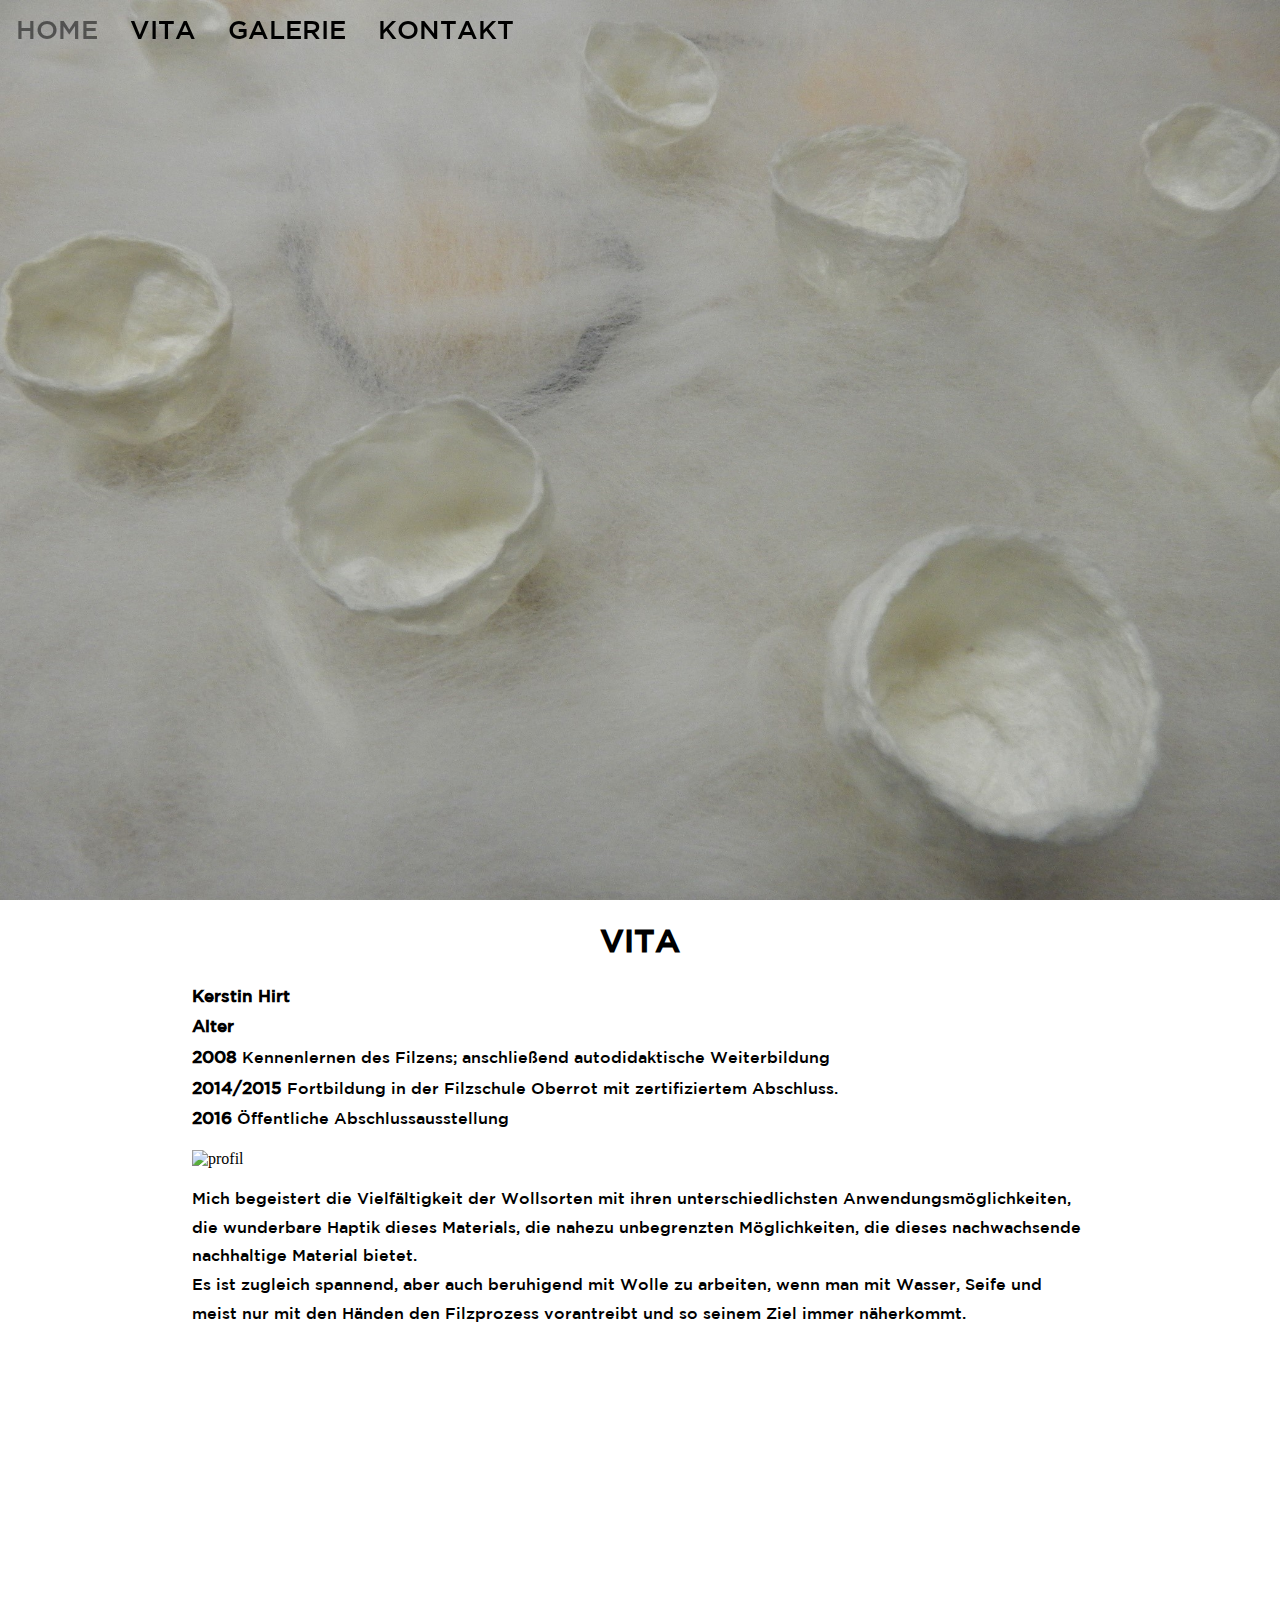
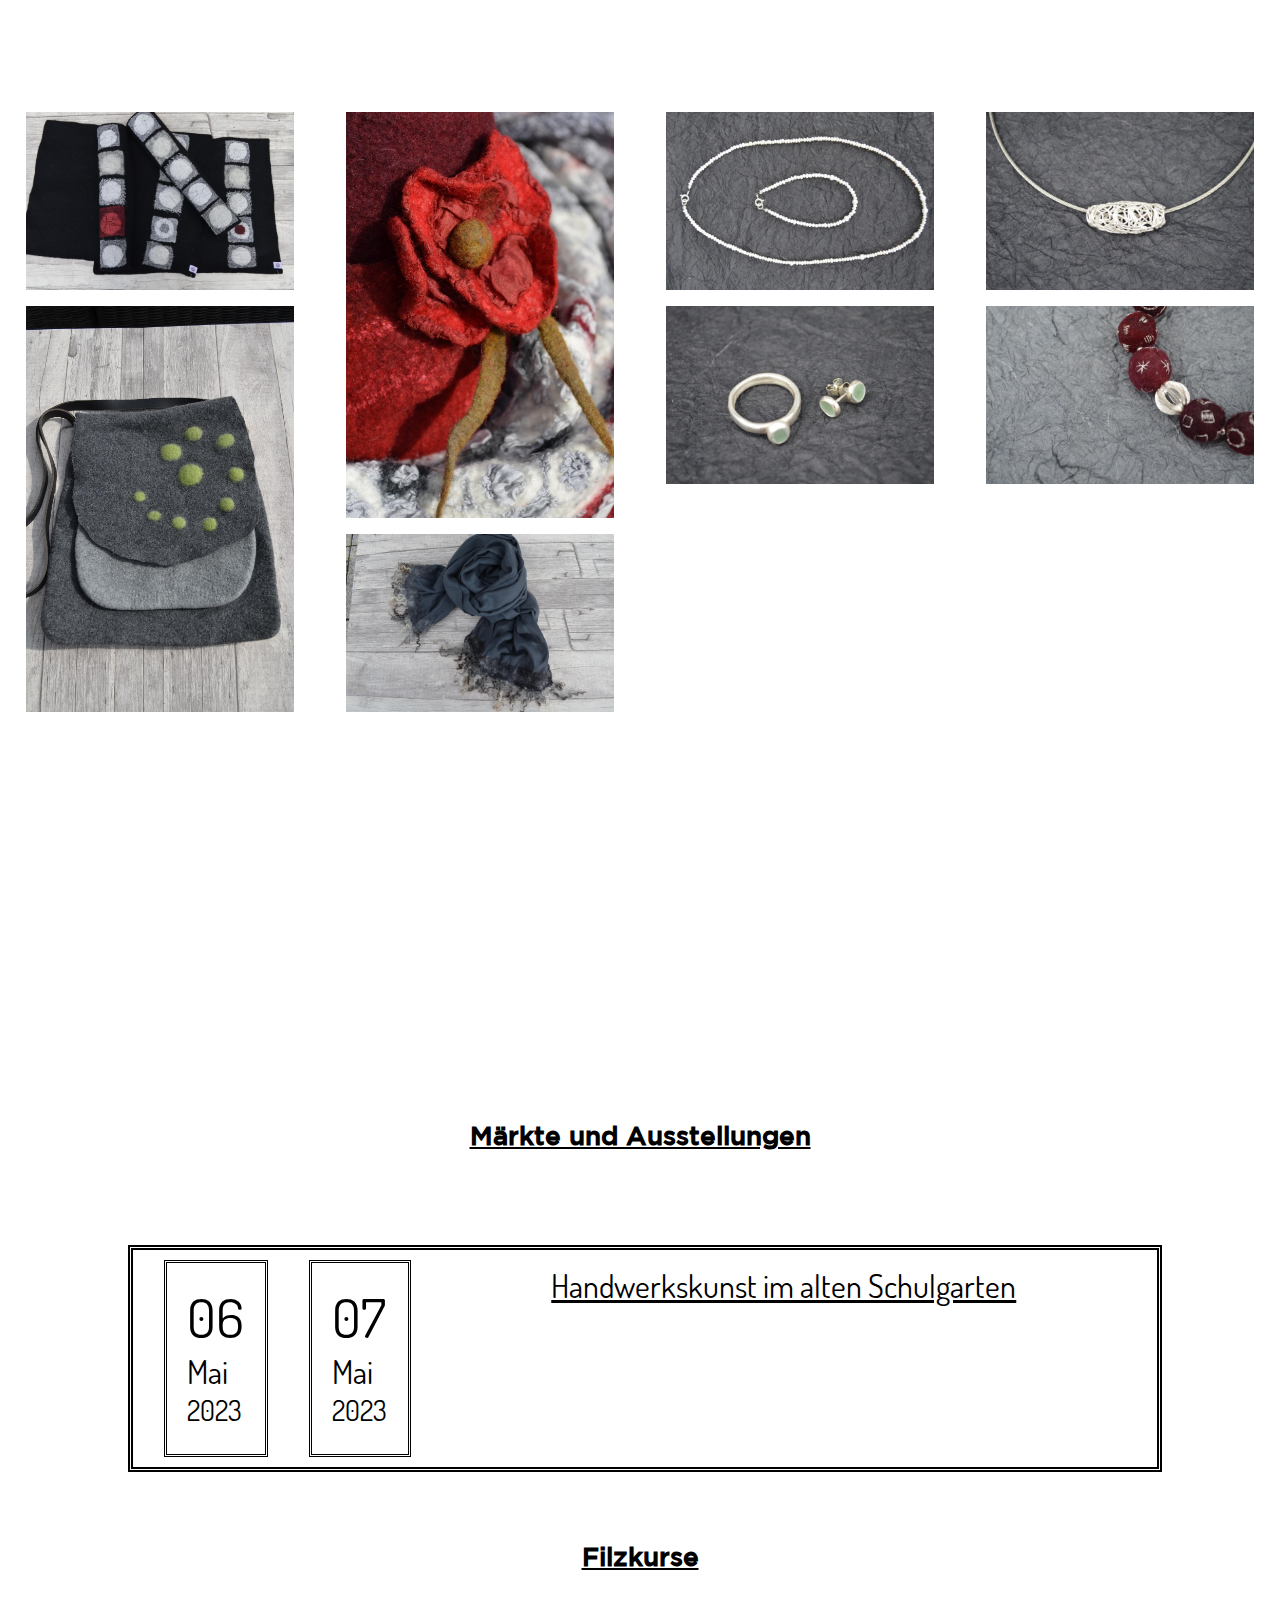
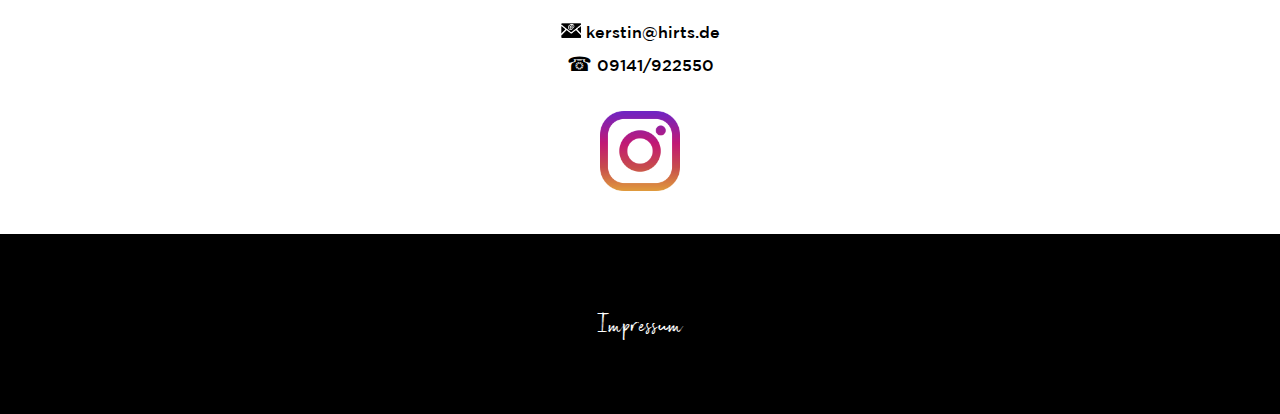
==== index.html @ f9c9df45 "Links open in new tab" ====
<!doctype html>
<html >

<head>

<title>Filz und Schmuck aus Ellingen, Weißenburg - Kerstin Hirt</title>
<meta charset="utf-8">
<meta name="description" content="Filz- und Schmuckunikate aus Ellingen, Weißenburg von Kerstin Hirt">
<meta name="keywords" content="Filz,Schmuck,Kerstin,Hirt,Unikate,Ellingen,Weißenburg">
<meta name="author" content="Kerstin Hirt">
<meta name="language" content="german">
<meta name="viewport" content="width=device-width, initial-scale=1">
<link rel="stylesheet" type="text/css" href="css/master_1.3.css">
<script src="js/master_1.3.js"></script>
<base target="_blank">
</head>

<body onscroll="navbar()" >


<div onclick="impr()" id="blur" class="blur"></div>
<div onclick="bigimg()" id="blur2" class="blur2">
<img class="bigimg" id="bigimg1" src="img/1x1.png" alt="big" >
</div>

<nav class="topnav" id="myTopnav">
    <a onclick="navb()"  href="#home">HOME</a>
    <a onclick="navb()"  href="#about">VITA</a>
    <a onclick="navb()"  href="#gallerie">GALERIE</a>
    <a onclick="navb()"  href="#contact">KONTAKT</a>
    <div id="navbut"  class="container" onclick="navsmall(this)">
        <div class="bar1"></div>
        <div class="bar2"></div>
        <div class="bar3"></div>
    </div>
</nav>


<div id="home" style="background-image: url('img/parallax1.jpg'); background-attachment: fixed; background-position: center;background-size: cover;  background-repeat: no-repeat; width: 100%; height: 100%;"></div>


<div id="about">
  <div class="container1">
    <h1>VITA</h1>
    <p><b>Kerstin Hirt</b><br />
    <b>Alter </b><span id="age"></span><br/>
    <b>2008</b> Kennenlernen des Filzens; anschließend autodidaktische Weiterbildung<br />
    <b>2014/2015</b> Fortbildung in der Filzschule Oberrot mit zertifiziertem Abschluss.<br />
    <b>2016</b> Öffentliche Abschlussausstellung</p>
  </div>


  <img class="center" src="img/profile.jpg" alt="profil" height="192" width="174"/>

  <div class="container1"><p>Mich begeistert die Vielfältigkeit der Wollsorten mit ihren unterschiedlichsten Anwendungsmöglichkeiten, die wunderbare Haptik dieses Materials, die nahezu unbegrenzten Möglichkeiten, die dieses nachwachsende nachhaltige Material bietet.<br />
    Es ist zugleich spannend, aber auch beruhigend mit Wolle zu arbeiten, wenn man mit Wasser, Seife und meist nur mit den Händen den Filzprozess vorantreibt und so seinem Ziel immer näherkommt.<br />
    </p>
  </div>

</div>

<div id="gallerie" style="background-image: url('img/parallax2.jpg'); opacity: 0.8; background-attachment: fixed; background-position: center;background-size: cover;  background-repeat: no-repeat; width: 100%; height: 40%;">
    <h2> GALERIE</h2>
</div>

<div class="galrow">
    <div class="galcolumn">
        <img id="img1" onclick="bigimg(this.id)" src="img/tischsetschwarzextrasmall.jpg" alt= "tischset" data-src="img/tischsetschwarzsmall.jpg">
        <img id="img2" onclick="bigimg(this.id)" src="img/tascheextrasmall.jpg" alt="tasche" data-src="img/taschesmall.jpg">
    </div>
    <div class="galcolumn">
        <img id="img3" onclick="bigimg(this.id)" src="img/hutextrasmall.jpg" alt="hut" data-src="img/hutsmall.jpg">
        <img id="img4" onclick="bigimg(this.id)" src="img/schalextrasmall.jpg" alt="schal" data-src="img/schalsmall.jpg">
    </div>
    <div class="galcolumn">
        <img id="img5" onclick="bigimg(this.id)" src="img/perlenketteextrasmall.jpg" alt="perlenkette" data-src="img/perlenkettesmall.jpg">
        <img id="img6" onclick="bigimg(this.id)" src="img/ringohrringextrasmall.jpg" alt="ringohrring" data-src="img/ringohrringsmall.jpg">
    </div>
    <div class="galcolumn">
        <img id="img7" onclick="bigimg(this.id)" src="img/ketteextrasmall.jpg" alt="kette" data-src="img/kettesmall.jpg"/>
        <img id="img8" onclick="bigimg(this.id)" src="img/rotesarmbandextrasmall.jpg" alt="rotearmband" data-src="img/rotesarmbandsmall.jpg">
        <!-- <img onclick="bigimg(this.id)" src="img/langeketteextrasmall.jpg" alt="langekette" data-src="img/langekettesmall.jpg"> -->
    </div>
</div>


<div id="contact" style="background-image: url('img/parallax3.jpg'); opacity: 0.8; background-attachment: fixed; background-position: center;background-size: cover;  background-repeat: no-repeat; width: 100%; height: 40%;">
    <h2> KONTAKT</h2>
</div>

<div class="container4">
    <h3>Märkte und Ausstellungen</h3>


<!-- example exhibition
    <div class="containerevents">
        <div class="containerevent">
            <div class="containerdate">
                <div class="dateday">29</div>
                <div class="datemonth">M&AumlRZ</div>
                <div class="dateyear">2020</div>
            </div>

            <div  class="containername">
              <div class="nameevent"><strike>Schranne<br>Wei&szligenburg</strike><br>(abgesagt)</div>
            </div>
        </div>
             
    </div>
-->

<!-- covid, no exhibitions
    <div class="containerevents">
        <div class="containerevent">
            <div  class="containername">
              <div class="nameevent">Sobald die aktuelle Lage Märkte erlaubt, werden Sie die Termine hier finden</div>
            </div>
        </div>
             
    </div>
-->

    <div class="containerevents">
        <div class="containerevent">
            <div class="containerdate">
                <div class="dateday">06</div>
                <div class="datemonth">Mai</div>
                <div class="dateyear">2023</div>
            </div>

            <div class="containerdate">
                <div class="dateday">07</div>
                <div class="datemonth">Mai</div>
                <div class="dateyear">2023</div>
            </div>

            <div  class="containername">
                <div class="nameevent"><a href="https://www.handwerkskunst-im-alten-schulgarten.de/galerie2ab24fcd">Handwerkskunst im alten Schulgarten</a></div>
            </div>
        </div>
             
    </div>

    <h3>Filzkurse</h3>

    <p style="text-align:center">
    <img style="width: 20px; height: auto" src="img/emailicon.png"> kerstin@hirts.de <br/>
    <p3>&#9742</p3> 09141/922550<br/>
    <br/>
    <a style="align: center" href="https://www.instagram.com/kerstin.hirt/"><img style="width: 80px; height: auto" src="img/insta_icon.png"></a>
    </p>
    <br/>

</div>

<footer>
    <a href="impressum.html" id="imp" class="imp" > Impressum</a>

</footer>


<script>

    window.onload = ini();

</script>



</body>
</html>
---- css/master_1.3.css ----
body{
    margin:0;
}
body,html{
    height:100%;
    max-width: 100%;
}
html{
    font-size: 1em;
} 
@font-face {
    font-family: gotham1;
    src: url('fonts/Gotham Medium Regular.ttf');
}
@font-face {
    font-family: dosis;
    src: url('fonts/Dosis-Regular.otf');
}
@font-face {
    font-family: matter1;
    src: url('fonts/Broadcast_Matter.ttf');
}
@keyframes fading {
    from {background-color: transparent;}
    to {background-color: white}

}
@keyframes fading2 {
    from {opacity: 0;}
    to {opacity: 1;}

}
@media screen and (min-width: 1300px){
    .galbox{
        display: flex;
    }
}


@media screen and (max-width: 600px) {
    .topnav a:not(:first-child) {
        display: none;

    }

    .container {
        display: inline-block;
        cursor: pointer;
        top: 0;
        right: 0;
        position: absolute;
        padding:9px 14px;

    }
    .container:hover{
        opacity: 0.8;
    }
    .bar1, .bar2, .bar3 {
        display: block;
        width: 35px;
        height: 5px;
        background-color: #333;
        margin: 6px 0;
        transition: 0.4s;
    }

    .topnav.responsive{
        position: fixed;
    }

    .topnav.responsive a {
        float: none;
        display: block;
        text-align: left;

    }


}


.change .bar1 {
    -webkit-transform: rotate(-45deg) translate(-9px, 6px) ;
    transform: rotate(-45deg) translate(-9px, 6px) ;
}
.change .bar2 {
    opacity: 0;
}
.change .bar3 {
    -webkit-transform: rotate(45deg) translate(-8px, -8px) ;
    transform: rotate(45deg) translate(-8px, -8px) ;
}
.impex .bar1{
    -webkit-transform: rotate(-45deg) translate(-9px, 6px) ;
    transform: rotate(-45deg) translate(-9px, 6px) ;
}
.impex .bar2{
    opacity: 0;
}
.impex .bar3 {
    -webkit-transform: rotate(45deg) translate(-8px, -8px) ;
    transform: rotate(45deg) translate(-8px, -8px) ;
}
.impex .bar1,.impex .bar2,.impex .bar3 {
    display: block;
    width: 35px;
    height: 5px;
    background-color: #333;
    margin: 6px 0;
    transition: 0.4s;
}


nav{

    overflow: hidden;
    position: fixed;
    z-index: 50;
    width:100%;
    background-color: transparent;
    animation-name: fading;
    animation-duration: 1s;
    animation-fill-mode: forwards;
    animation-play-state: paused;
}


nav a {
    float: left;

    display: block;
    color: black;
    text-align: center;
    padding: 14px 16px;
    text-decoration: none;
    font-size: 26px;
    font-family: gotham1;
}

nav a:hover {

    color: black;
    opacity: 0.5;
}

nav .sscreen{
    float: right;
    font-size: 21px;

    display: none;
}
nav .sscreen:hover{
    cursor: pointer;
}


h1{
    text-align: center;
    color: black;
    font-family: gotham1;


}

h2{
    text-align: center;
    color: white;
    font-size: 32px;
    position: relative;
    margin: 0;
    top:50%;
    font-family: gotham1;

}
h3 {
    text-align: center;
    color: black;
    font-size: 26px;
    margin: 10px;
    padding: 30px;
    font-family: gotham1;
    text-decoration: underline;
    display: block;
}

b{
    font-size: 17px;
}

p{
    text-align: left;
    color: black;
    font-family: gotham1;
    line-height: 1.8;
}

p3{
    text-align: center;
    color: black;
    font-size: 20px;
}


img.center {
    align: left;
    margin-left: 15%;
}


.container1{
    position: relative;
    width: 70%;
    left: 15%;
    right: 15%;
}
.container4{
    height:auto;
    position: relative;
    width: 100%;
    max-width: 100%;
}
.containerevents{
    height: auto;
    position: relative;
    width: 100%;
    max-width: 100%;

}
.containerevent{
    margin:5% 10% 3% 10%;
    overflow: auto;
    position: relative;
    width: 80%;
    max-width: 100%;
    border:3px double;
    border-width: thick;
}
.containerdate{

    margin:1%;
    margin-left: 3%;
    padding: 2%;
    height: 150px;
    position: relative;
    width: auto;
    max-width: 100%;
    float: left;
    border: 3px;
    border-style: double;
}
.containername{
    text-align: center;
    margin:1%;
    margin-top: 15px;
    height: 80%;
    position: relative;
    width: auto;
    max-width: 100%;
}
.dateday{
    font-size: 54px;

    font-family: dosis;

}
.datemonth{
    font-size: 32px;

    font-family: dosis;

}
.dateyear{
    font-size: 28px;

    font-family: dosis;
}
.nameevent{
    font-size: 32px;
    font-family: dosis;
}
.nameevent a:link{
    color: black;
}
.galimg{
    position: absolute;
    width: 40%;
    height: auto;
    cursor: pointer;
}
.galimg90{
    position: absolute;
    width: 40%;
    height: auto;
    cursor: pointer;
}

.galrow{
    display: flex;
    flex-wrap: wrap;
}

.galcolumn{
    flex: 21%;
    max-width: 21%;
    padding: 0 2%;
}

.galcolumn img{
    margin-top: 8px;
    margin-bottom: 8px;
    vertical-align: middle;
    width: 100%;
    cursor: pointer;
}

footer{
    text-align: center;
    height: 20%;
    width:100%;
    background-color: black;
}
.imp{
    font-size: 30px;
    font-family: matter1;
    top:40%;
    color: white;
    position: relative;
    text-decoration: none;
    text-align: center;

}
.imp:hover{
    opacity: 0.8;
    cursor: pointer;
}

.blur{
    width:100%;
    height:100%;
    position: fixed;
    background-color: black;
    z-index: 100;
    display: none;
    opacity: 0.9;
}
.blur2{
    width:100%;
    height:100%;
    position: fixed;
    background-color: rgba(0, 0, 0,0.9);
    z-index: 100;
    display: none;

}

.bigimg{
    position: relative;
    left: 50%;
    top:50%;
    transform: translate(-50%,-50%);
    animation-name: fading2;
    animation-duration: 2s;
}
.space{
    display:inline-block;
    width: 70px;
}
.impex{
    top: 0%;
    right:0%;
    position: absolute;

}

tr{
    text-align: left;

}
th{

}

@media screen and (max-width: 600px) {

    .containerevent {
        height: auto;
        text-align: center;
        width: 70%;
        margin: 0 auto;
    }

    .containername {
        width:40%;
        height: auto;
        display: inline;
    }
    .containerdate{
        float: none;
        display: inline-block;
    }
    .galcolumn{
        flex: 100%;
        max-width: 100%;
    }
}
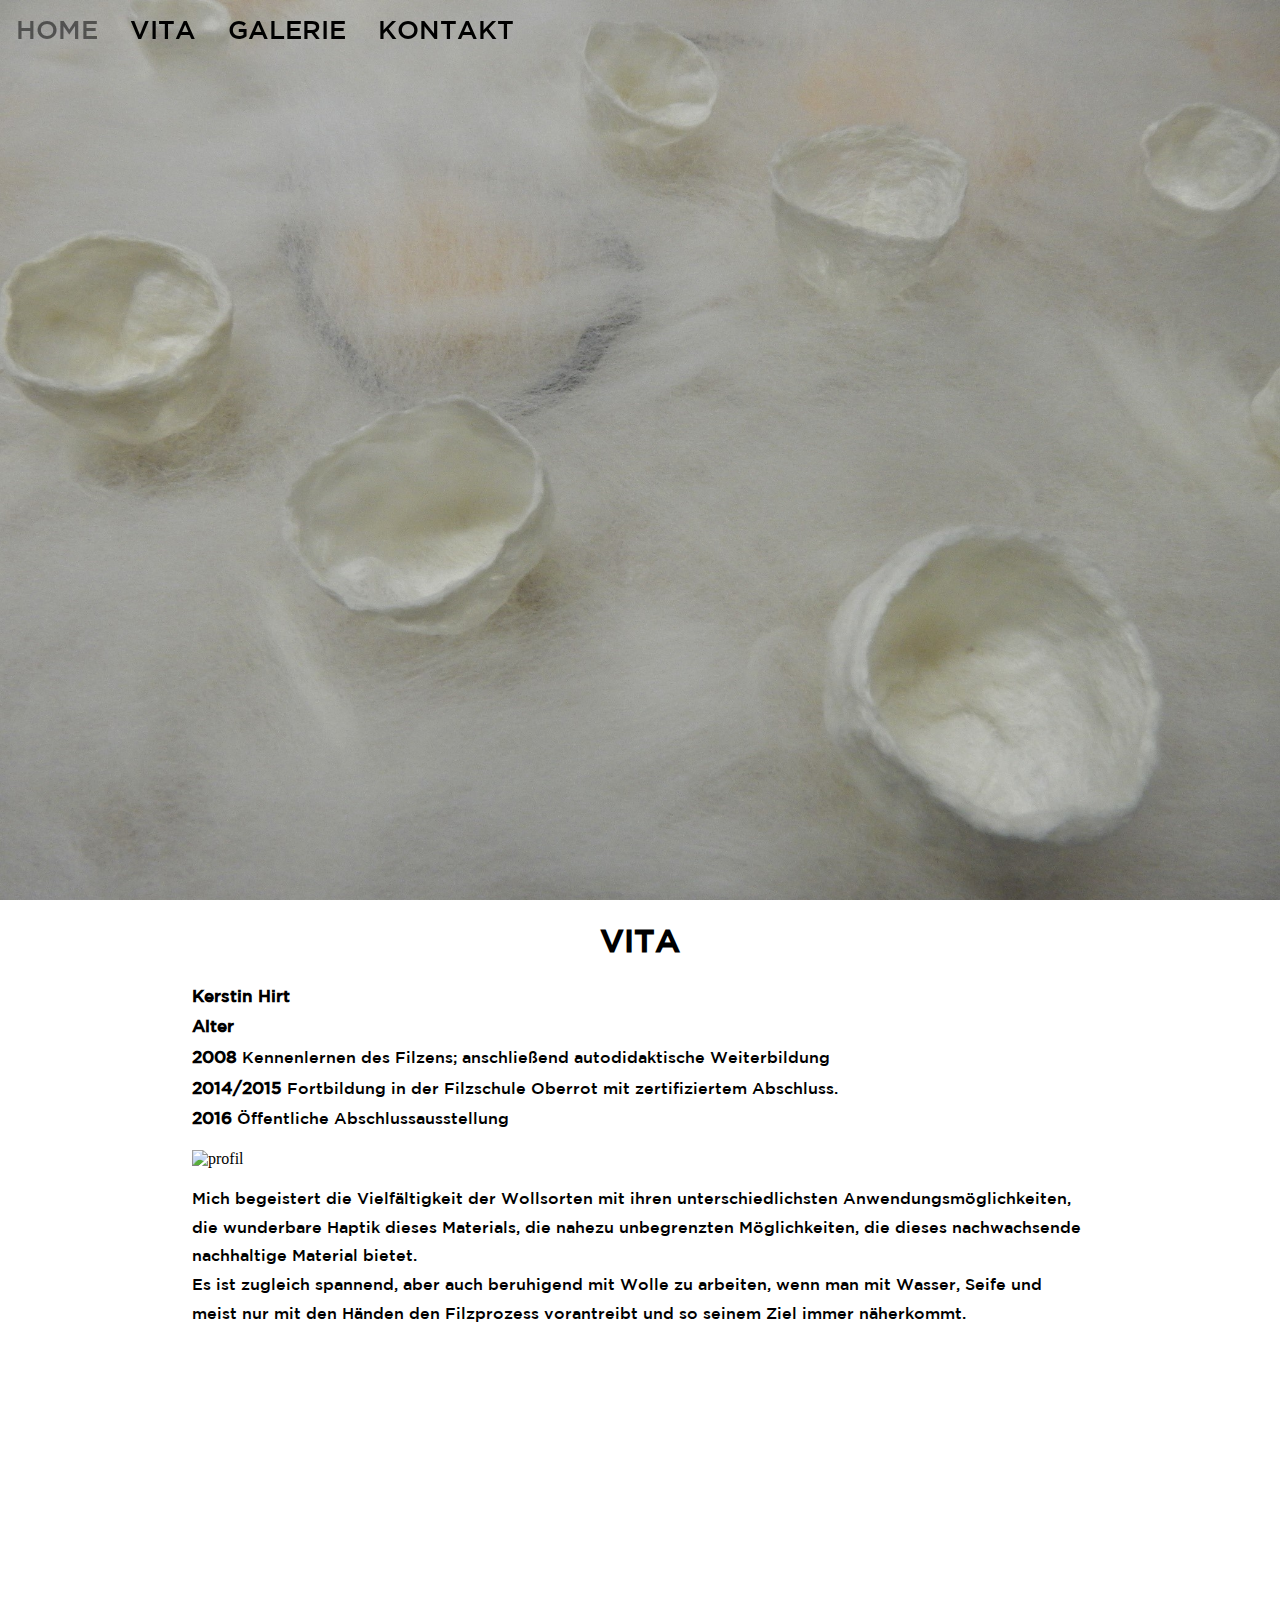
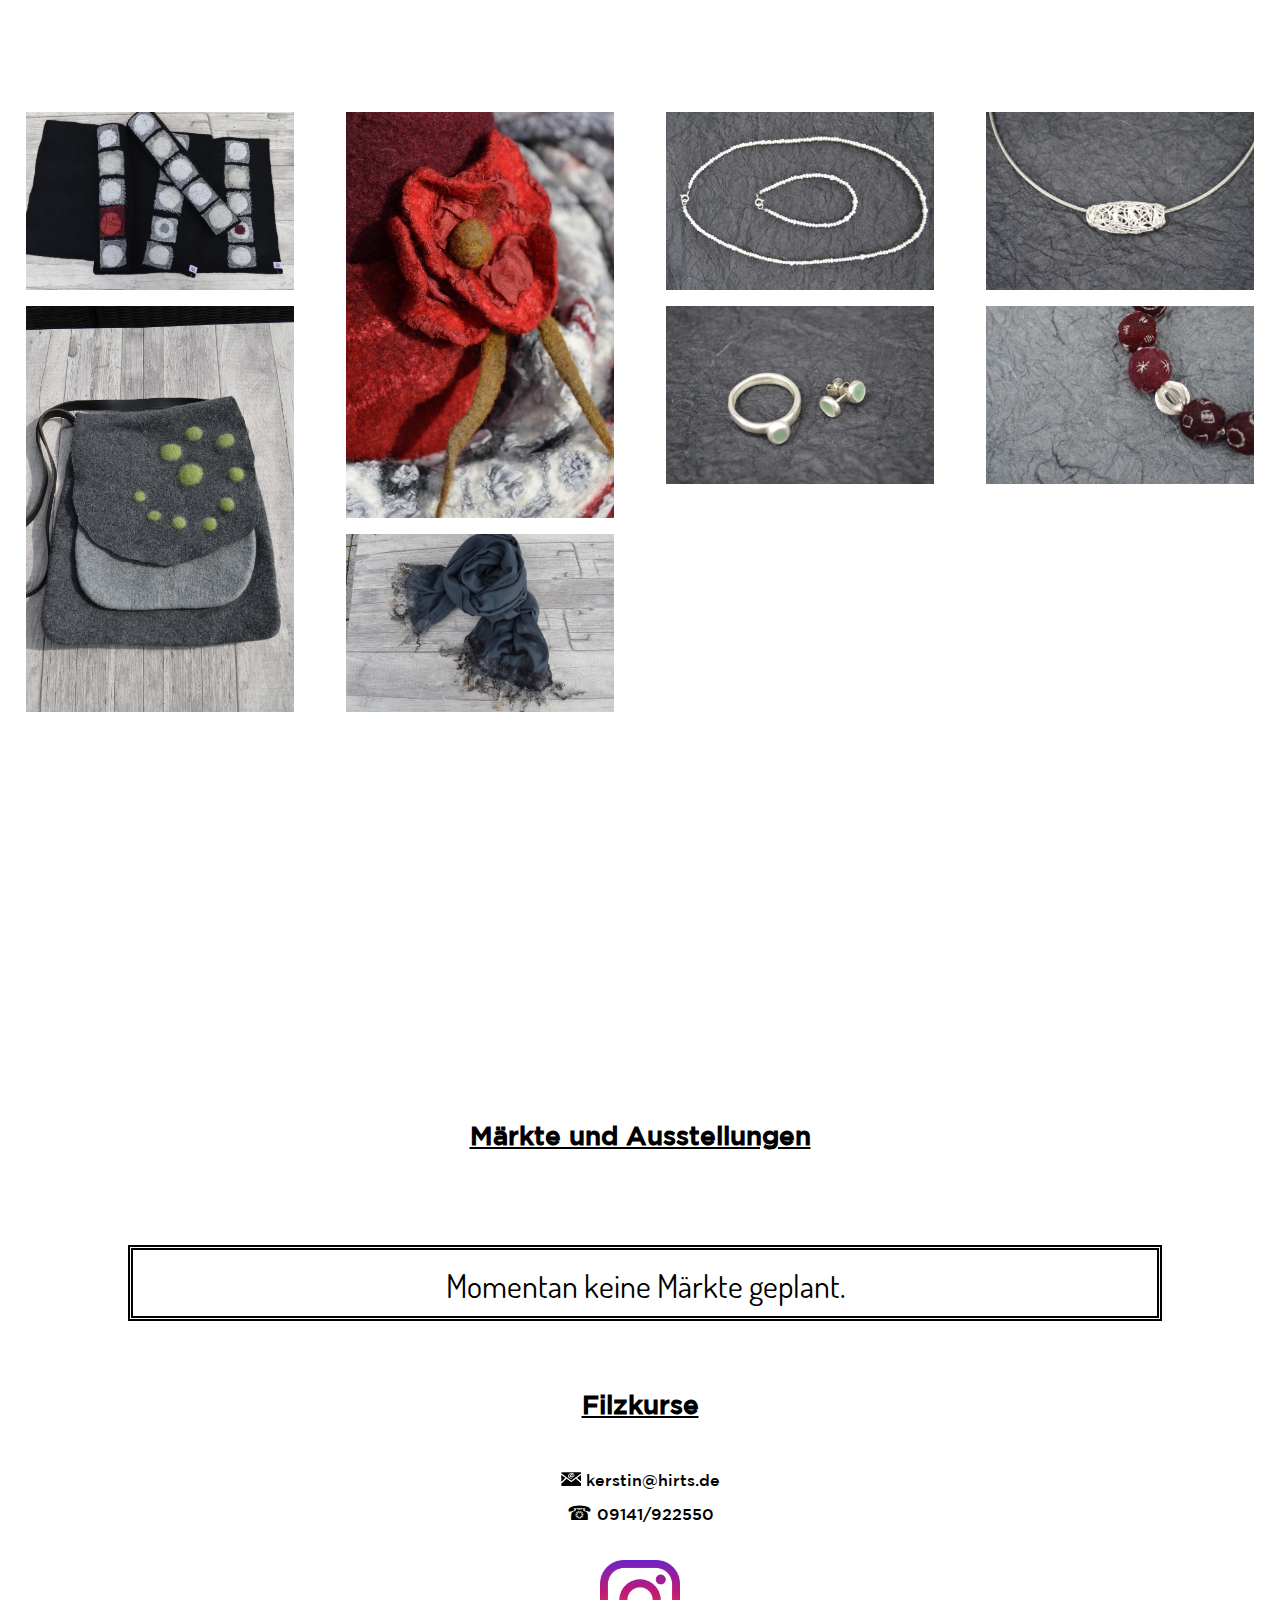
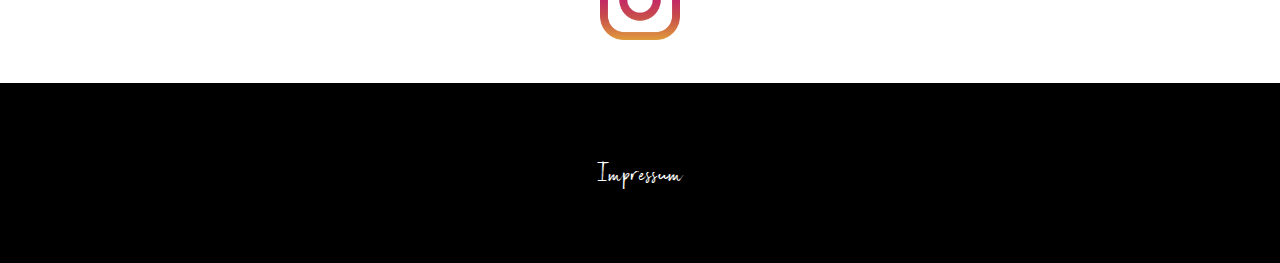
==== commit 39d30670: "Change exhibition status" ====
--- a/index.html
+++ b/index.html
@@ -12,7 +12,6 @@
 <meta name="viewport" content="width=device-width, initial-scale=1">
 <link rel="stylesheet" type="text/css" href="css/master_1.3.css">
 <script src="js/master_1.3.js"></script>
-<base target="_blank">
 </head>
 
 <body onscroll="navbar()" >
@@ -120,26 +119,36 @@
     </div>
 -->
 
+<!-- no exhibitions planned -->
     <div class="containerevents">
         <div class="containerevent">
-            <div class="containerdate">
-                <div class="dateday">06</div>
-                <div class="datemonth">Mai</div>
-                <div class="dateyear">2023</div>
-            </div>
-
-            <div class="containerdate">
-                <div class="dateday">07</div>
-                <div class="datemonth">Mai</div>
-                <div class="dateyear">2023</div>
-            </div>
-
             <div  class="containername">
-                <div class="nameevent"><a href="https://www.handwerkskunst-im-alten-schulgarten.de/galerie2ab24fcd">Handwerkskunst im alten Schulgarten</a></div>
+              <div class="nameevent">Momentan keine Märkte geplant.</div>
             </div>
         </div>
              
     </div>
+
+    <!-- <div class="containerevents"> -->
+    <!--     <div class="containerevent"> -->
+    <!--         <div class="containerdate"> -->
+    <!--             <div class="dateday">06</div> -->
+    <!--             <div class="datemonth">Mai</div> -->
+    <!--             <div class="dateyear">2023</div> -->
+    <!--         </div> -->
+
+    <!--         <div class="containerdate"> -->
+    <!--             <div class="dateday">07</div> -->
+    <!--             <div class="datemonth">Mai</div> -->
+    <!--             <div class="dateyear">2023</div> -->
+    <!--         </div> -->
+
+    <!--         <div  class="containername"> -->
+    <!--             <div class="nameevent"><a target="_blank" href="https://www.handwerkskunst-im-alten-schulgarten.de/galerie2ab24fcd">Handwerkskunst im alten Schulgarten</a></div> -->
+    <!--         </div> -->
+    <!--     </div> -->
+             
+    <!-- </div> -->
 
     <h3>Filzkurse</h3>
 
@@ -147,14 +156,14 @@
     <img style="width: 20px; height: auto" src="img/emailicon.png"> kerstin@hirts.de <br/>
     <p3>&#9742</p3> 09141/922550<br/>
     <br/>
-    <a style="align: center" href="https://www.instagram.com/kerstin.hirt/"><img style="width: 80px; height: auto" src="img/insta_icon.png"></a>
+    <a style="align: center" target="_blank" href="https://www.instagram.com/kerstin.hirt/"><img style="width: 80px; height: auto" src="img/insta_icon.png"></a>
     </p>
     <br/>
 
 </div>
 
 <footer>
-    <a href="impressum.html" id="imp" class="imp" > Impressum</a>
+    <a target="_blank" href="impressum.html" id="imp" class="imp" > Impressum</a>
 
 </footer>
 
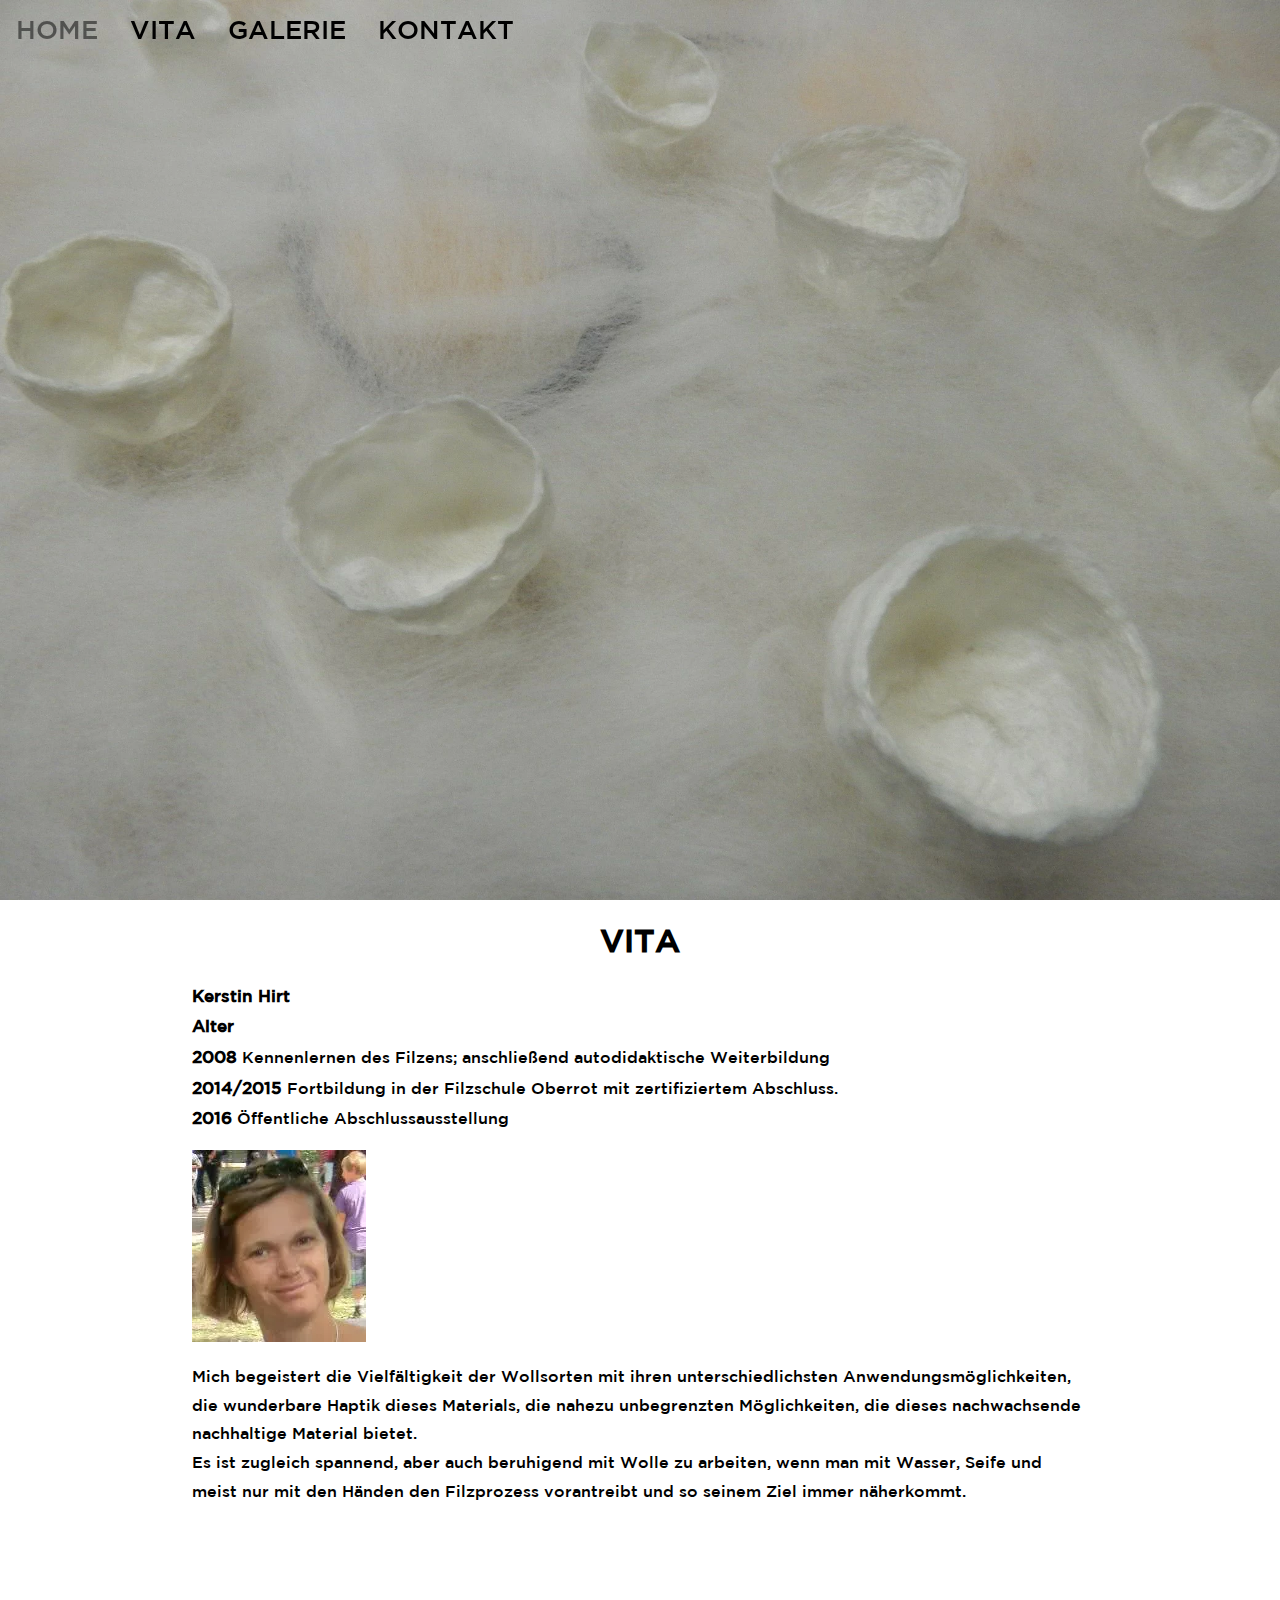
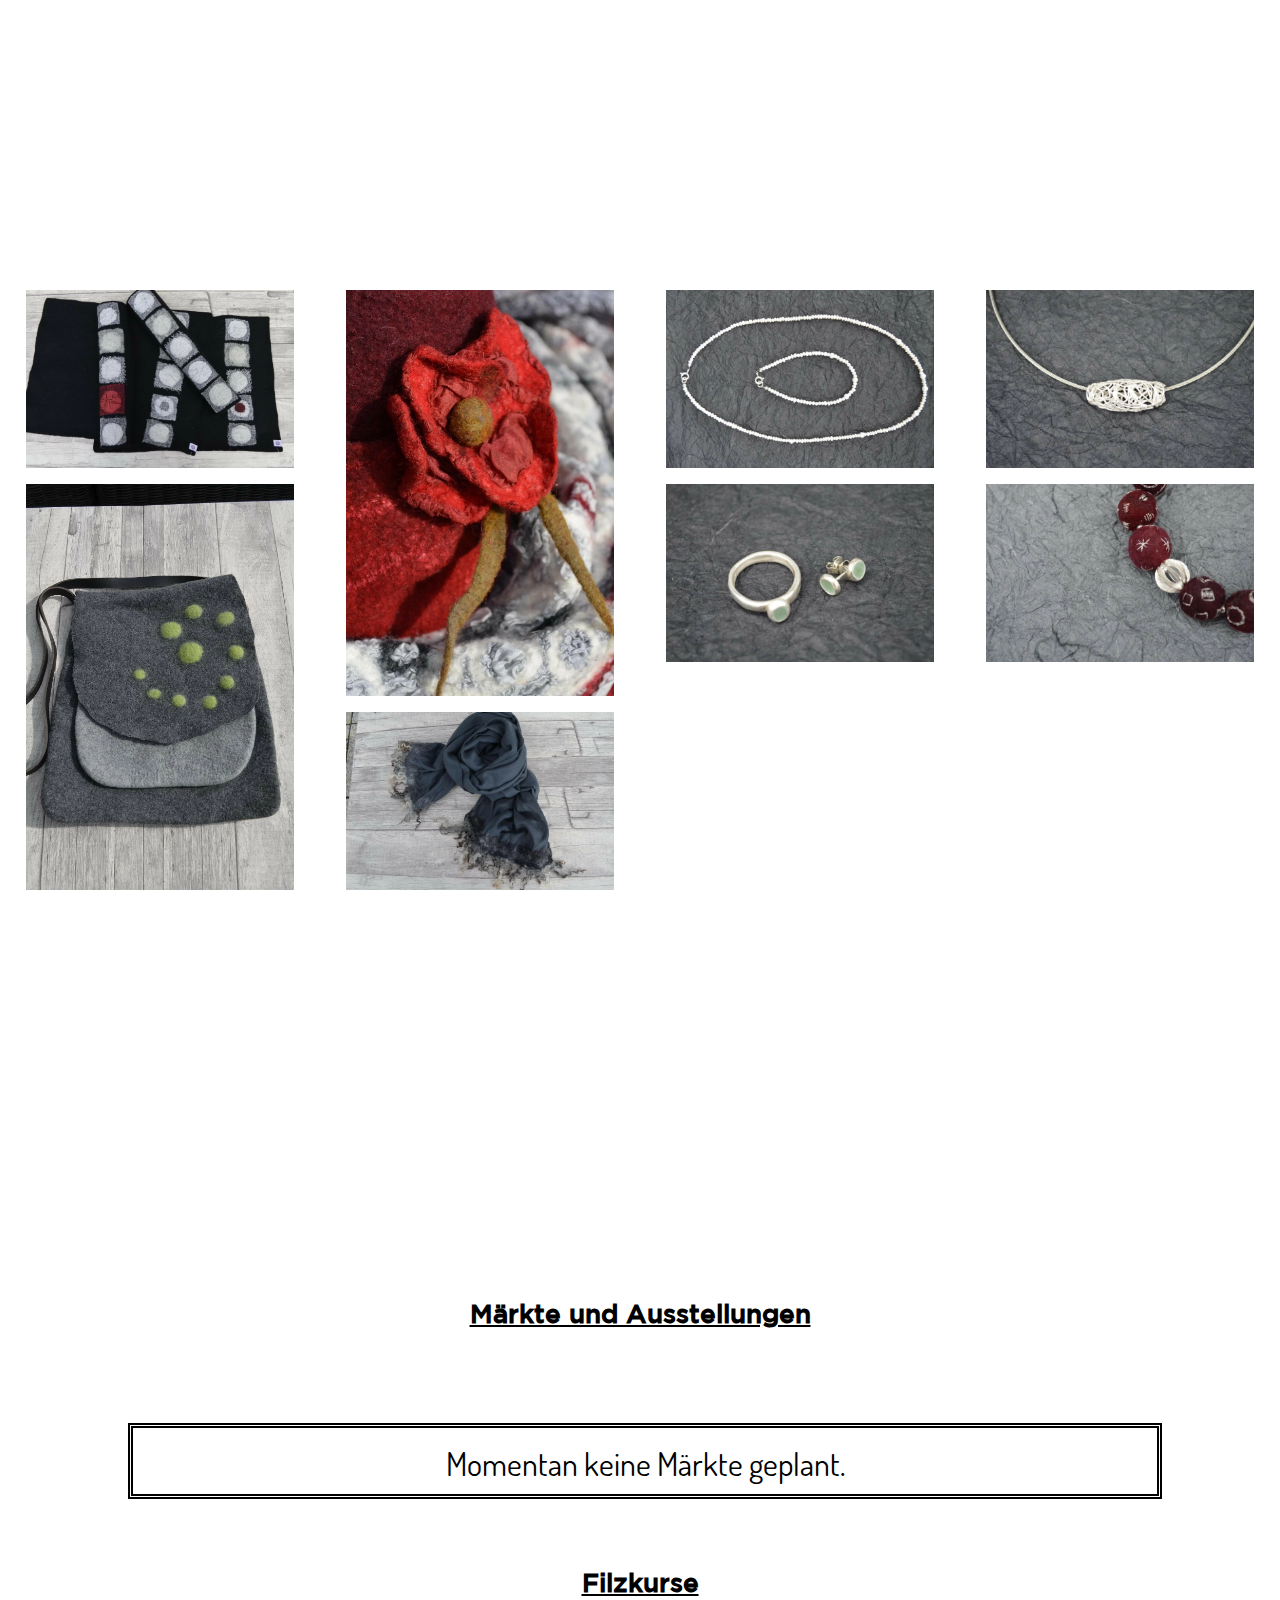
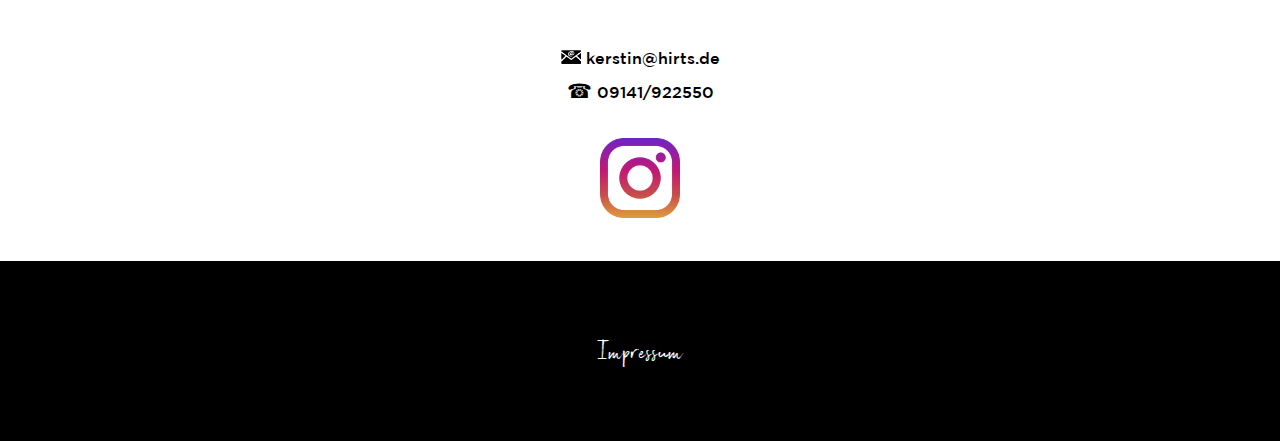
==== commit 60cf8fa6: "convert images to webp, add icons" ====
--- a/index.html
+++ b/index.html
@@ -11,6 +11,10 @@
 <meta name="language" content="german">
 <meta name="viewport" content="width=device-width, initial-scale=1">
 <link rel="stylesheet" type="text/css" href="css/master_1.3.css">
+<link rel="apple-touch-icon" sizes="180x180" href="icon/apple-touch-icon.png">
+<link rel="icon" type="image/png" sizes="32x32" href="icon/favicon-32x32.png">
+<link rel="icon" type="image/png" sizes="16x16" href="icon/favicon-16x16.png">
+<link rel="manifest" href="icon/site.webmanifest">
 <script src="js/master_1.3.js"></script>
 </head>
 
@@ -19,7 +23,7 @@
 
 <div onclick="impr()" id="blur" class="blur"></div>
 <div onclick="bigimg()" id="blur2" class="blur2">
-<img class="bigimg" id="bigimg1" src="img/1x1.png" alt="big" >
+<img class="bigimg" id="bigimg1" src="img/1x1.webp" alt="big" >
 </div>
 
 <nav class="topnav" id="myTopnav">
@@ -35,7 +39,7 @@
 </nav>
 
 
-<div id="home" style="background-image: url('img/parallax1.jpg'); background-attachment: fixed; background-position: center;background-size: cover;  background-repeat: no-repeat; width: 100%; height: 100%;"></div>
+<div id="home" style="background-image: url('img/parallax1.webp'); background-attachment: fixed; background-position: center;background-size: cover;  background-repeat: no-repeat; width: 100%; height: 100%;"></div>
 
 
 <div id="about">
@@ -49,7 +53,7 @@
   </div>
 
 
-  <img class="center" src="img/profile.jpg" alt="profil" height="192" width="174"/>
+  <img class="center" src="img/profile.webp" alt="profil" height="192" width="174"/>
 
   <div class="container1"><p>Mich begeistert die Vielfältigkeit der Wollsorten mit ihren unterschiedlichsten Anwendungsmöglichkeiten, die wunderbare Haptik dieses Materials, die nahezu unbegrenzten Möglichkeiten, die dieses nachwachsende nachhaltige Material bietet.<br />
     Es ist zugleich spannend, aber auch beruhigend mit Wolle zu arbeiten, wenn man mit Wasser, Seife und meist nur mit den Händen den Filzprozess vorantreibt und so seinem Ziel immer näherkommt.<br />
@@ -58,32 +62,32 @@
 
 </div>
 
-<div id="gallerie" style="background-image: url('img/parallax2.jpg'); opacity: 0.8; background-attachment: fixed; background-position: center;background-size: cover;  background-repeat: no-repeat; width: 100%; height: 40%;">
+<div id="gallerie" style="background-image: url('img/parallax2.webp'); opacity: 0.8; background-attachment: fixed; background-position: center;background-size: cover;  background-repeat: no-repeat; width: 100%; height: 40%;">
     <h2> GALERIE</h2>
 </div>
 
 <div class="galrow">
     <div class="galcolumn">
-        <img id="img1" onclick="bigimg(this.id)" src="img/tischsetschwarzextrasmall.jpg" alt= "tischset" data-src="img/tischsetschwarzsmall.jpg">
-        <img id="img2" onclick="bigimg(this.id)" src="img/tascheextrasmall.jpg" alt="tasche" data-src="img/taschesmall.jpg">
+        <img id="img1" onclick="bigimg(this.id)" src="img/tischsetschwarzextrasmall.webp" alt= "tischset" data-src="img/tischsetschwarzsmall.webp">
+        <img id="img2" onclick="bigimg(this.id)" src="img/tascheextrasmall.webp" alt="tasche" data-src="img/taschesmall.webp">
     </div>
     <div class="galcolumn">
-        <img id="img3" onclick="bigimg(this.id)" src="img/hutextrasmall.jpg" alt="hut" data-src="img/hutsmall.jpg">
-        <img id="img4" onclick="bigimg(this.id)" src="img/schalextrasmall.jpg" alt="schal" data-src="img/schalsmall.jpg">
+        <img id="img3" onclick="bigimg(this.id)" src="img/hutextrasmall.webp" alt="hut" data-src="img/hutsmall.webp">
+        <img id="img4" onclick="bigimg(this.id)" src="img/schalextrasmall.webp" alt="schal" data-src="img/schalsmall.webp">
     </div>
     <div class="galcolumn">
-        <img id="img5" onclick="bigimg(this.id)" src="img/perlenketteextrasmall.jpg" alt="perlenkette" data-src="img/perlenkettesmall.jpg">
-        <img id="img6" onclick="bigimg(this.id)" src="img/ringohrringextrasmall.jpg" alt="ringohrring" data-src="img/ringohrringsmall.jpg">
+        <img id="img5" onclick="bigimg(this.id)" src="img/perlenketteextrasmall.webp" alt="perlenkette" data-src="img/perlenkettesmall.webp">
+        <img id="img6" onclick="bigimg(this.id)" src="img/ringohrringextrasmall.webp" alt="ringohrring" data-src="img/ringohrringsmall.webp">
     </div>
     <div class="galcolumn">
-        <img id="img7" onclick="bigimg(this.id)" src="img/ketteextrasmall.jpg" alt="kette" data-src="img/kettesmall.jpg"/>
-        <img id="img8" onclick="bigimg(this.id)" src="img/rotesarmbandextrasmall.jpg" alt="rotearmband" data-src="img/rotesarmbandsmall.jpg">
-        <!-- <img onclick="bigimg(this.id)" src="img/langeketteextrasmall.jpg" alt="langekette" data-src="img/langekettesmall.jpg"> -->
+        <img id="img7" onclick="bigimg(this.id)" src="img/ketteextrasmall.webp" alt="kette" data-src="img/kettesmall.webp"/>
+        <img id="img8" onclick="bigimg(this.id)" src="img/rotesarmbandextrasmall.webp" alt="rotearmband" data-src="img/rotesarmbandsmall.webp">
+        <!-- <img onclick="bigimg(this.id)" src="img/langeketteextrasmall.webp" alt="langekette" data-src="img/langekettesmall.webp"> -->
     </div>
 </div>
 
 
-<div id="contact" style="background-image: url('img/parallax3.jpg'); opacity: 0.8; background-attachment: fixed; background-position: center;background-size: cover;  background-repeat: no-repeat; width: 100%; height: 40%;">
+<div id="contact" style="background-image: url('img/parallax3.webp'); opacity: 0.8; background-attachment: fixed; background-position: center;background-size: cover;  background-repeat: no-repeat; width: 100%; height: 40%;">
     <h2> KONTAKT</h2>
 </div>
 
@@ -153,10 +157,10 @@
     <h3>Filzkurse</h3>
 
     <p style="text-align:center">
-    <img style="width: 20px; height: auto" src="img/emailicon.png"> kerstin@hirts.de <br/>
+    <img style="width: 20px; height: auto" src="img/emailicon.webp"> kerstin@hirts.de <br/>
     <p3>&#9742</p3> 09141/922550<br/>
     <br/>
-    <a style="align: center" target="_blank" href="https://www.instagram.com/kerstin.hirt/"><img style="width: 80px; height: auto" src="img/insta_icon.png"></a>
+    <a style="align: center" target="_blank" href="https://www.instagram.com/kerstin.hirt/"><img style="width: 80px; height: auto" src="img/insta_icon.webp"></a>
     </p>
     <br/>
 
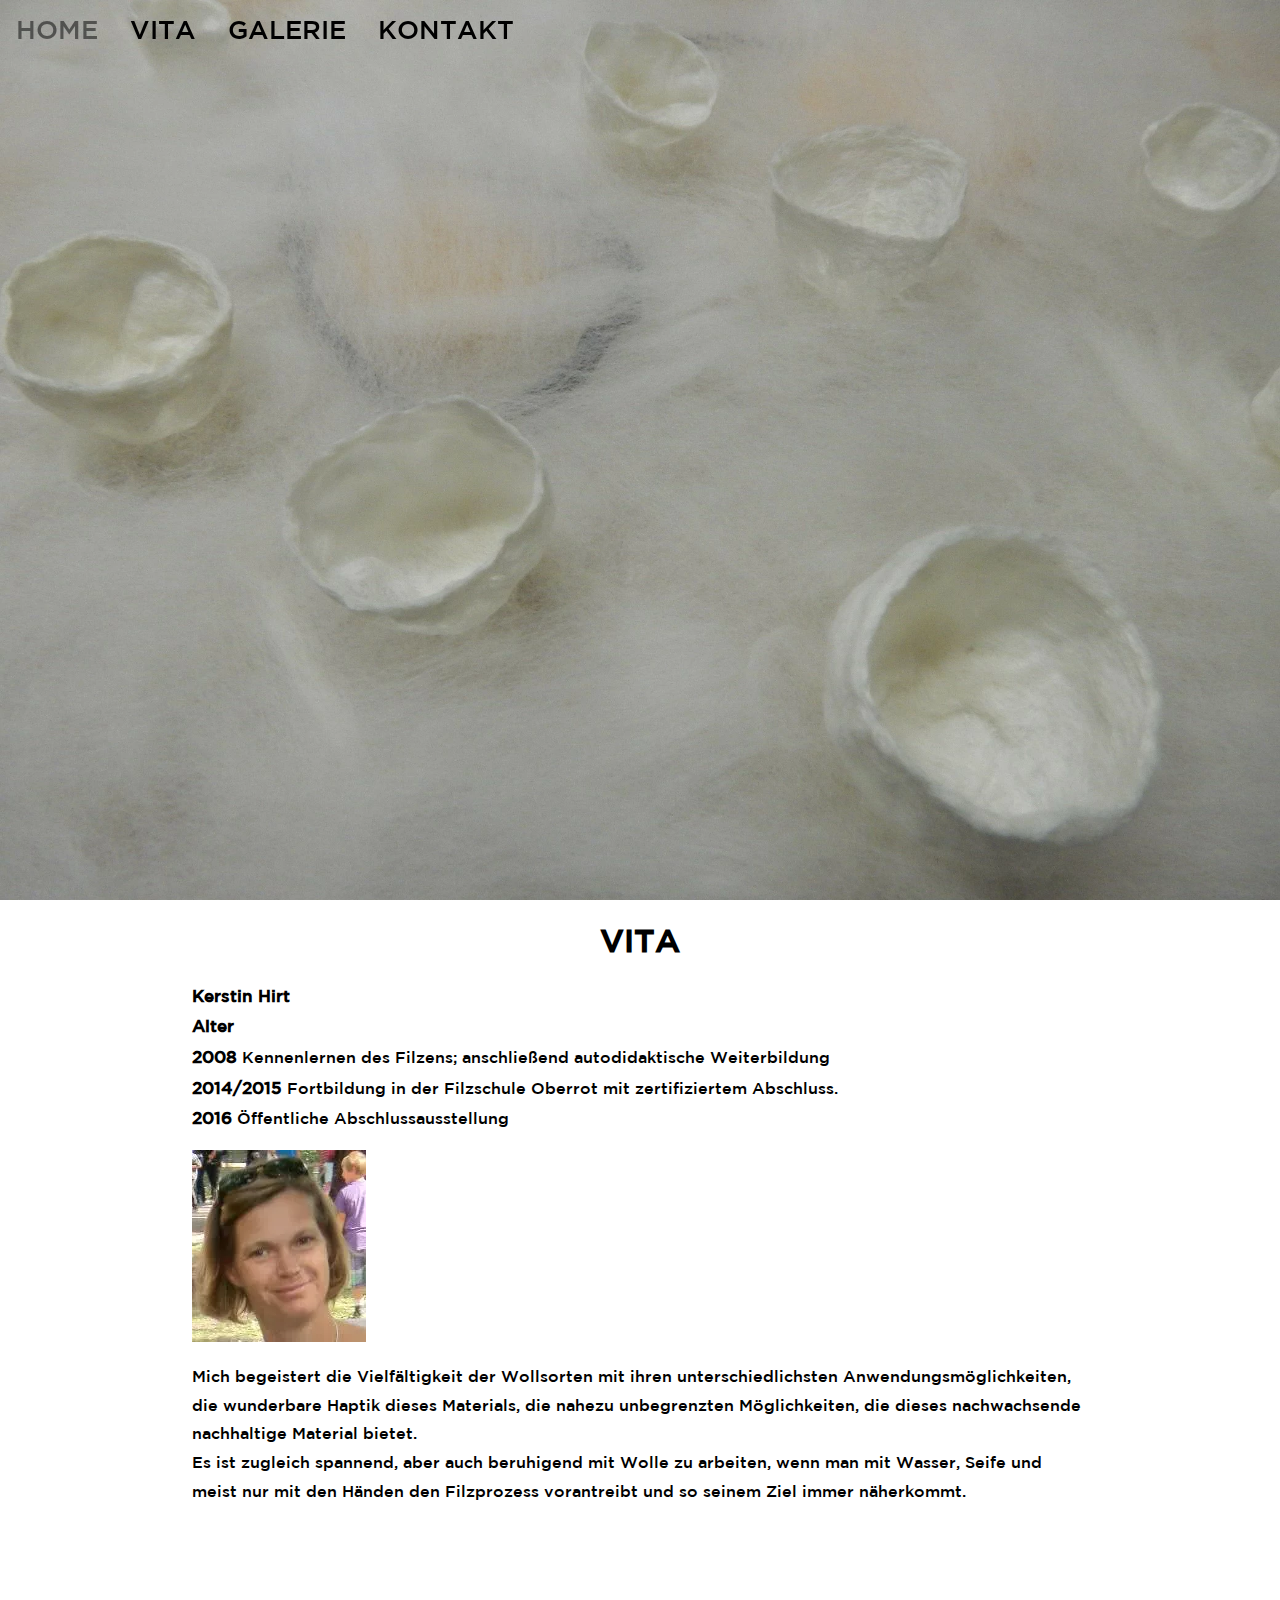
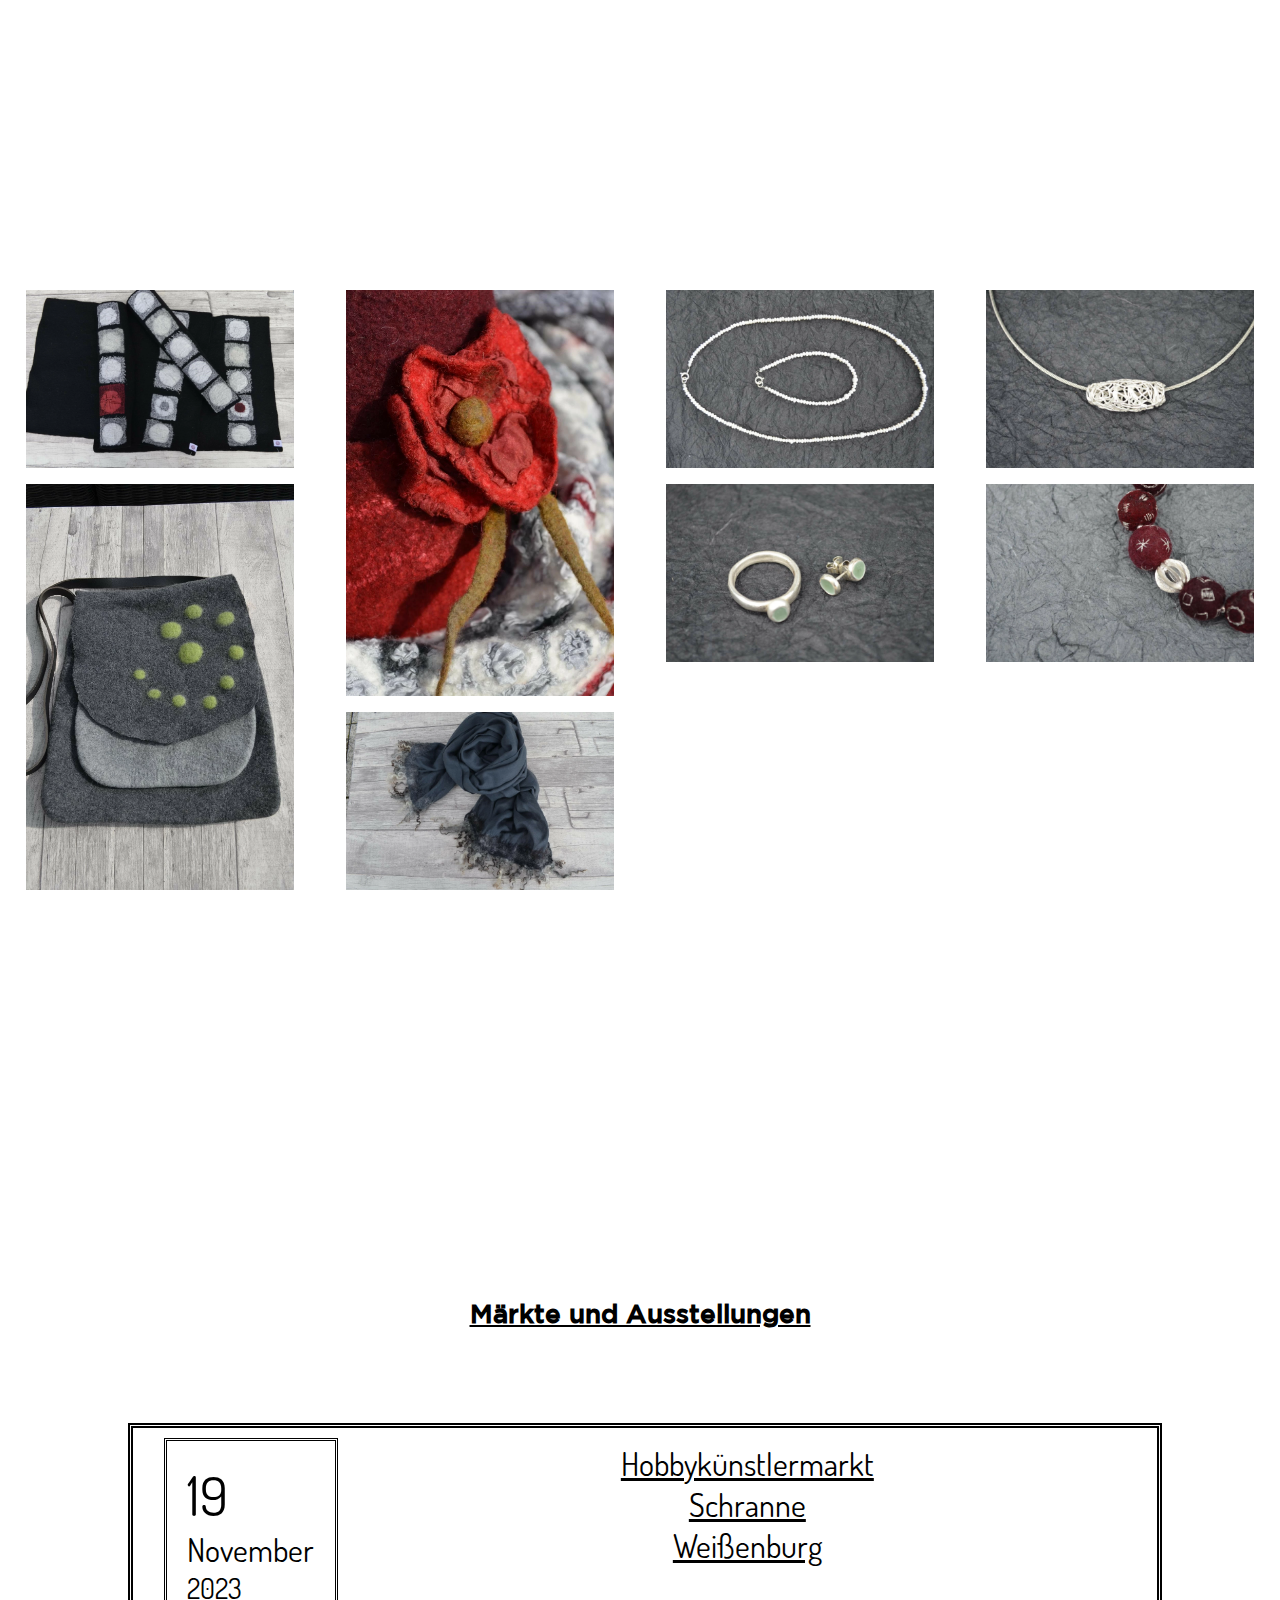
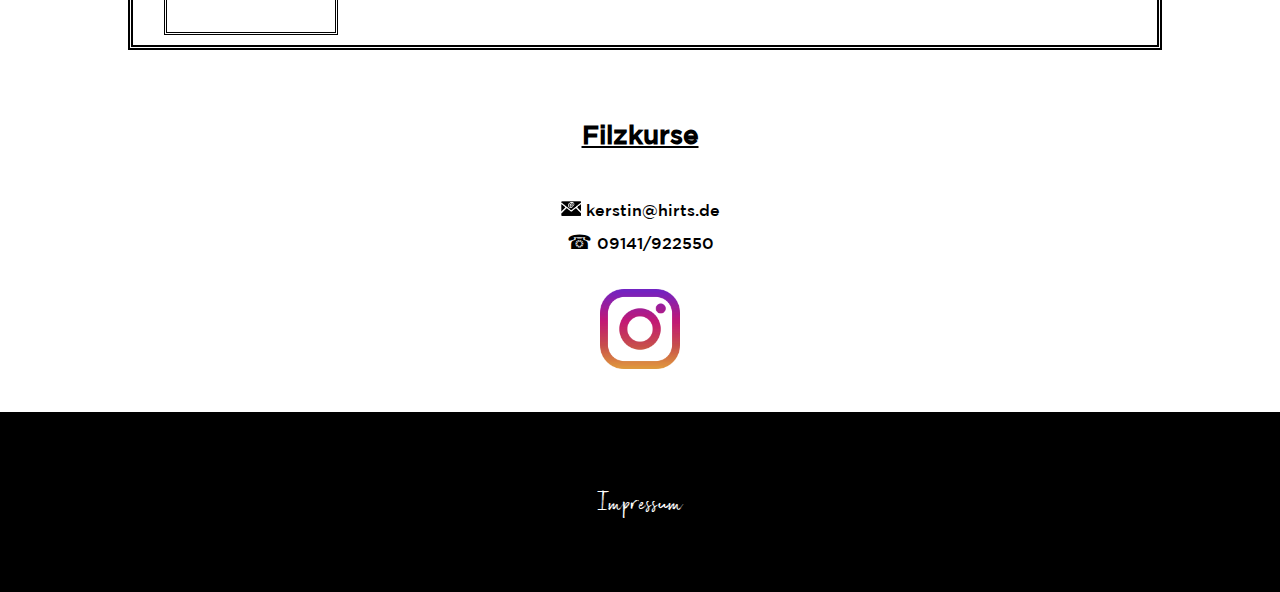
==== commit a6ccc3b8: "Add schranne markt" ====
--- a/index.html
+++ b/index.html
@@ -124,35 +124,29 @@
 -->
 
 <!-- no exhibitions planned -->
+    <!-- <div class="containerevents"> -->
+    <!--     <div class="containerevent"> -->
+    <!--         <div  class="containername"> -->
+    <!--           <div class="nameevent">Momentan keine Märkte geplant.</div> -->
+    <!--         </div> -->
+    <!--     </div> -->
+             
+    <!-- </div> -->
+
     <div class="containerevents">
         <div class="containerevent">
+            <div class="containerdate">
+                <div class="dateday">19</div>
+                <div class="datemonth">November</div>
+                <div class="dateyear">2023</div>
+            </div>
+
             <div  class="containername">
-              <div class="nameevent">Momentan keine Märkte geplant.</div>
+                <div class="nameevent"><a target="_blank" href="https://www.weissenburg.de/veranstaltungen/hobbykuenstlermakt-438893-12265991/">Hobbykünstlermarkt <br/> Schranne <br/> Weißenburg</a></div>
             </div>
         </div>
              
     </div>
-
-    <!-- <div class="containerevents"> -->
-    <!--     <div class="containerevent"> -->
-    <!--         <div class="containerdate"> -->
-    <!--             <div class="dateday">06</div> -->
-    <!--             <div class="datemonth">Mai</div> -->
-    <!--             <div class="dateyear">2023</div> -->
-    <!--         </div> -->
-
-    <!--         <div class="containerdate"> -->
-    <!--             <div class="dateday">07</div> -->
-    <!--             <div class="datemonth">Mai</div> -->
-    <!--             <div class="dateyear">2023</div> -->
-    <!--         </div> -->
-
-    <!--         <div  class="containername"> -->
-    <!--             <div class="nameevent"><a target="_blank" href="https://www.handwerkskunst-im-alten-schulgarten.de/galerie2ab24fcd">Handwerkskunst im alten Schulgarten</a></div> -->
-    <!--         </div> -->
-    <!--     </div> -->
-             
-    <!-- </div> -->
 
     <h3>Filzkurse</h3>
 
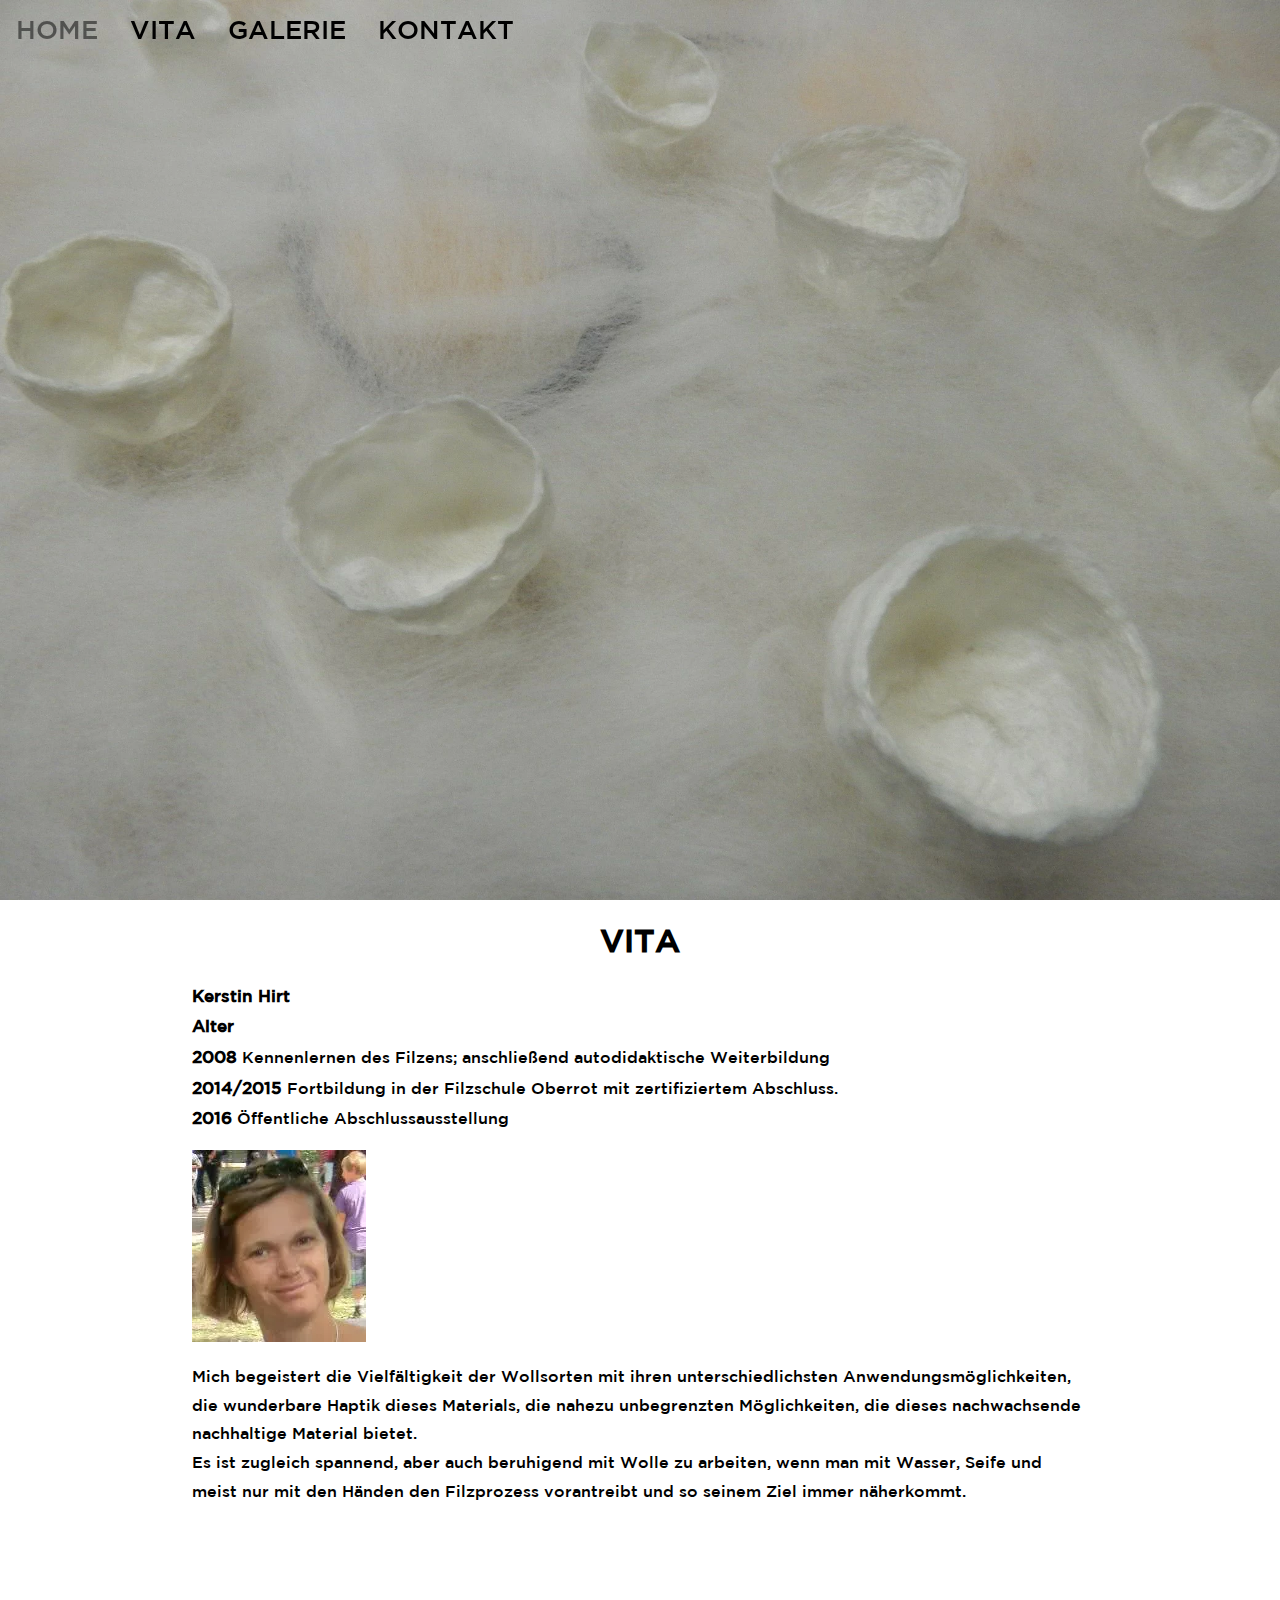
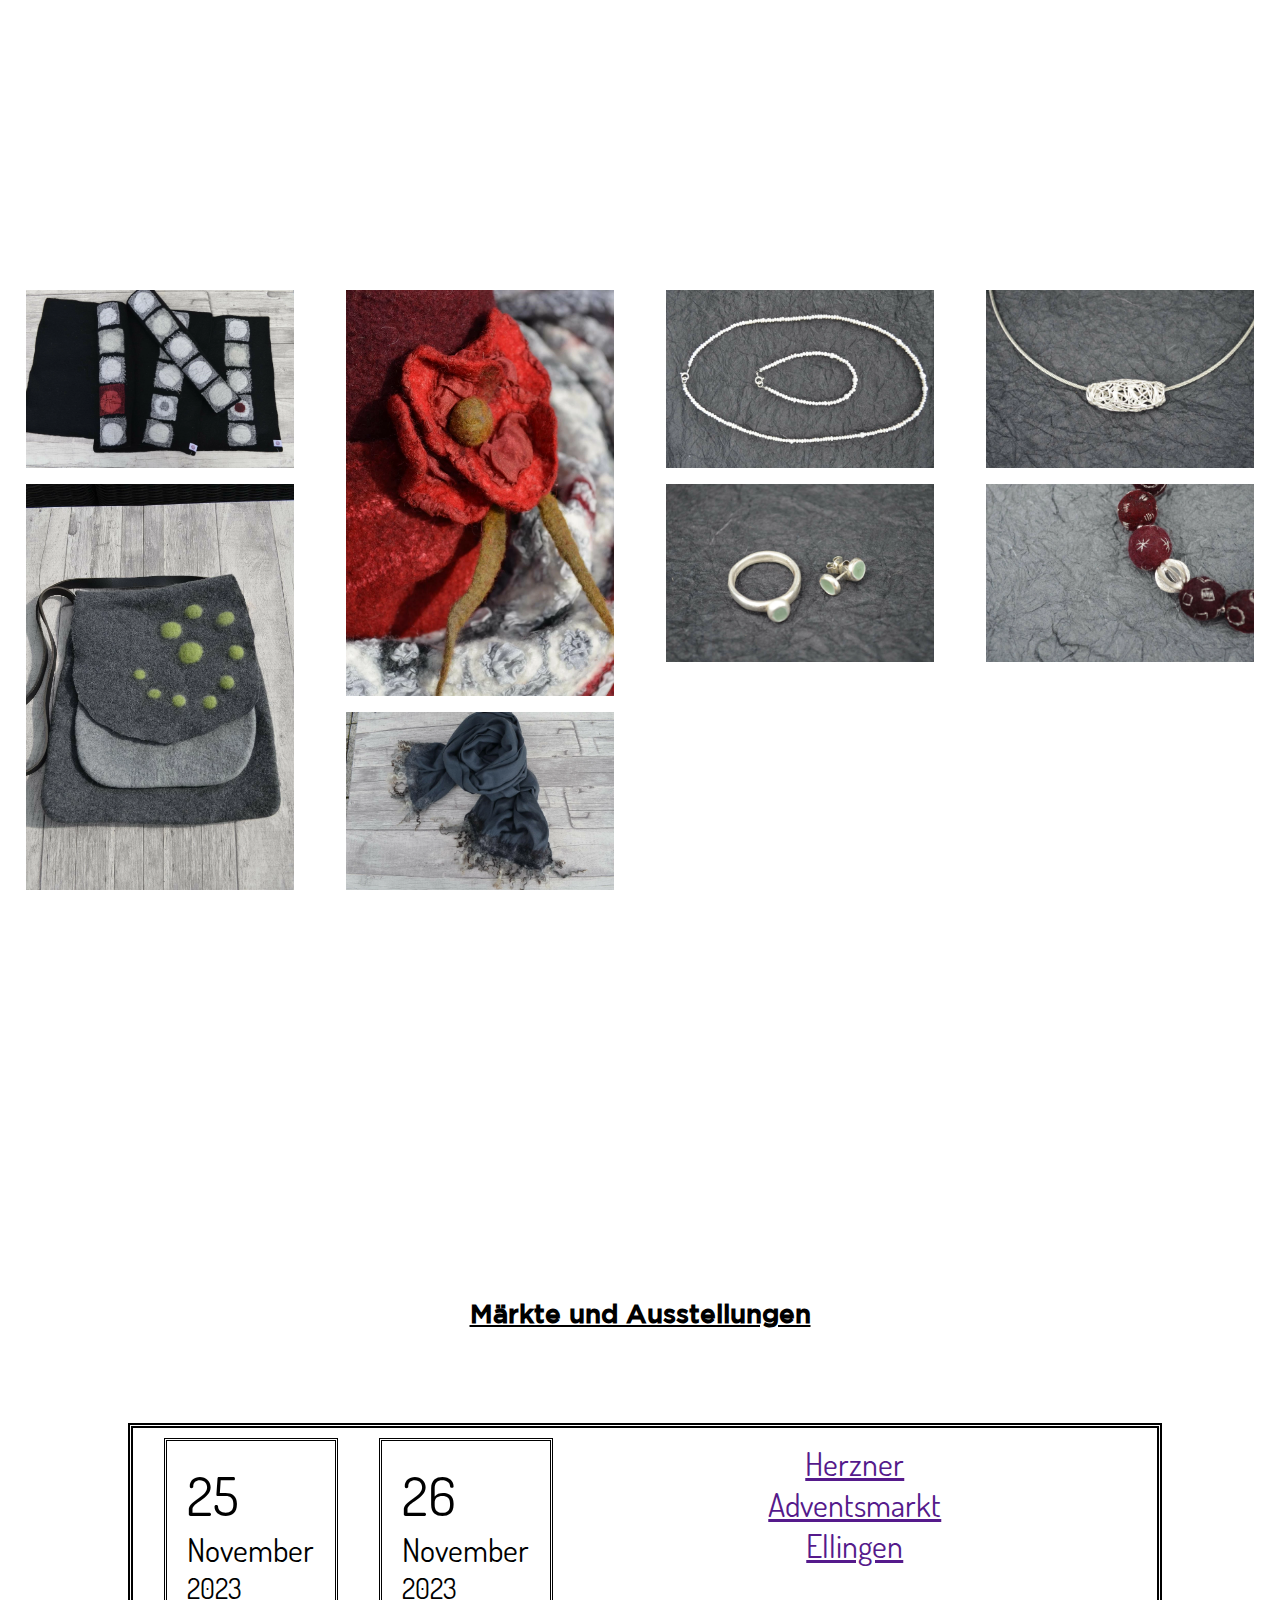
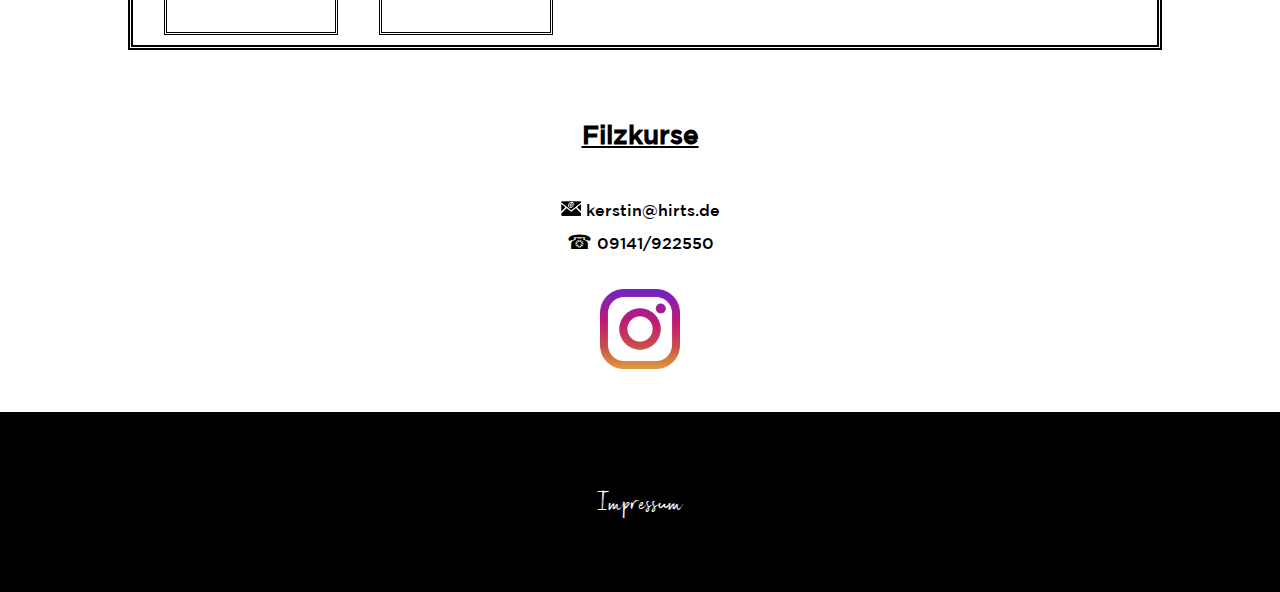
==== commit 1f37fe1f: "Add christmas exhibition" ====
--- a/index.html
+++ b/index.html
@@ -136,13 +136,22 @@
     <div class="containerevents">
         <div class="containerevent">
             <div class="containerdate">
-                <div class="dateday">19</div>
+                <div class="dateday">25</div>
+                <div class="datemonth">November</div>
+                <div class="dateyear">2023</div>
+            </div>
+            <div class="containerdate">
+                <div class="dateday">26</div>
                 <div class="datemonth">November</div>
                 <div class="dateyear">2023</div>
             </div>
 
             <div  class="containername">
-                <div class="nameevent"><a target="_blank" href="https://www.weissenburg.de/veranstaltungen/hobbykuenstlermakt-438893-12265991/">Hobbykünstlermarkt <br/> Schranne <br/> Weißenburg</a></div>
+                <div class="nameevent">
+                    <a target="_blank" href="" style="pointer-events:none">
+                        Herzner <br/> Adventsmarkt <br/> Ellingen
+                    </a>
+                </div>
             </div>
         </div>
              
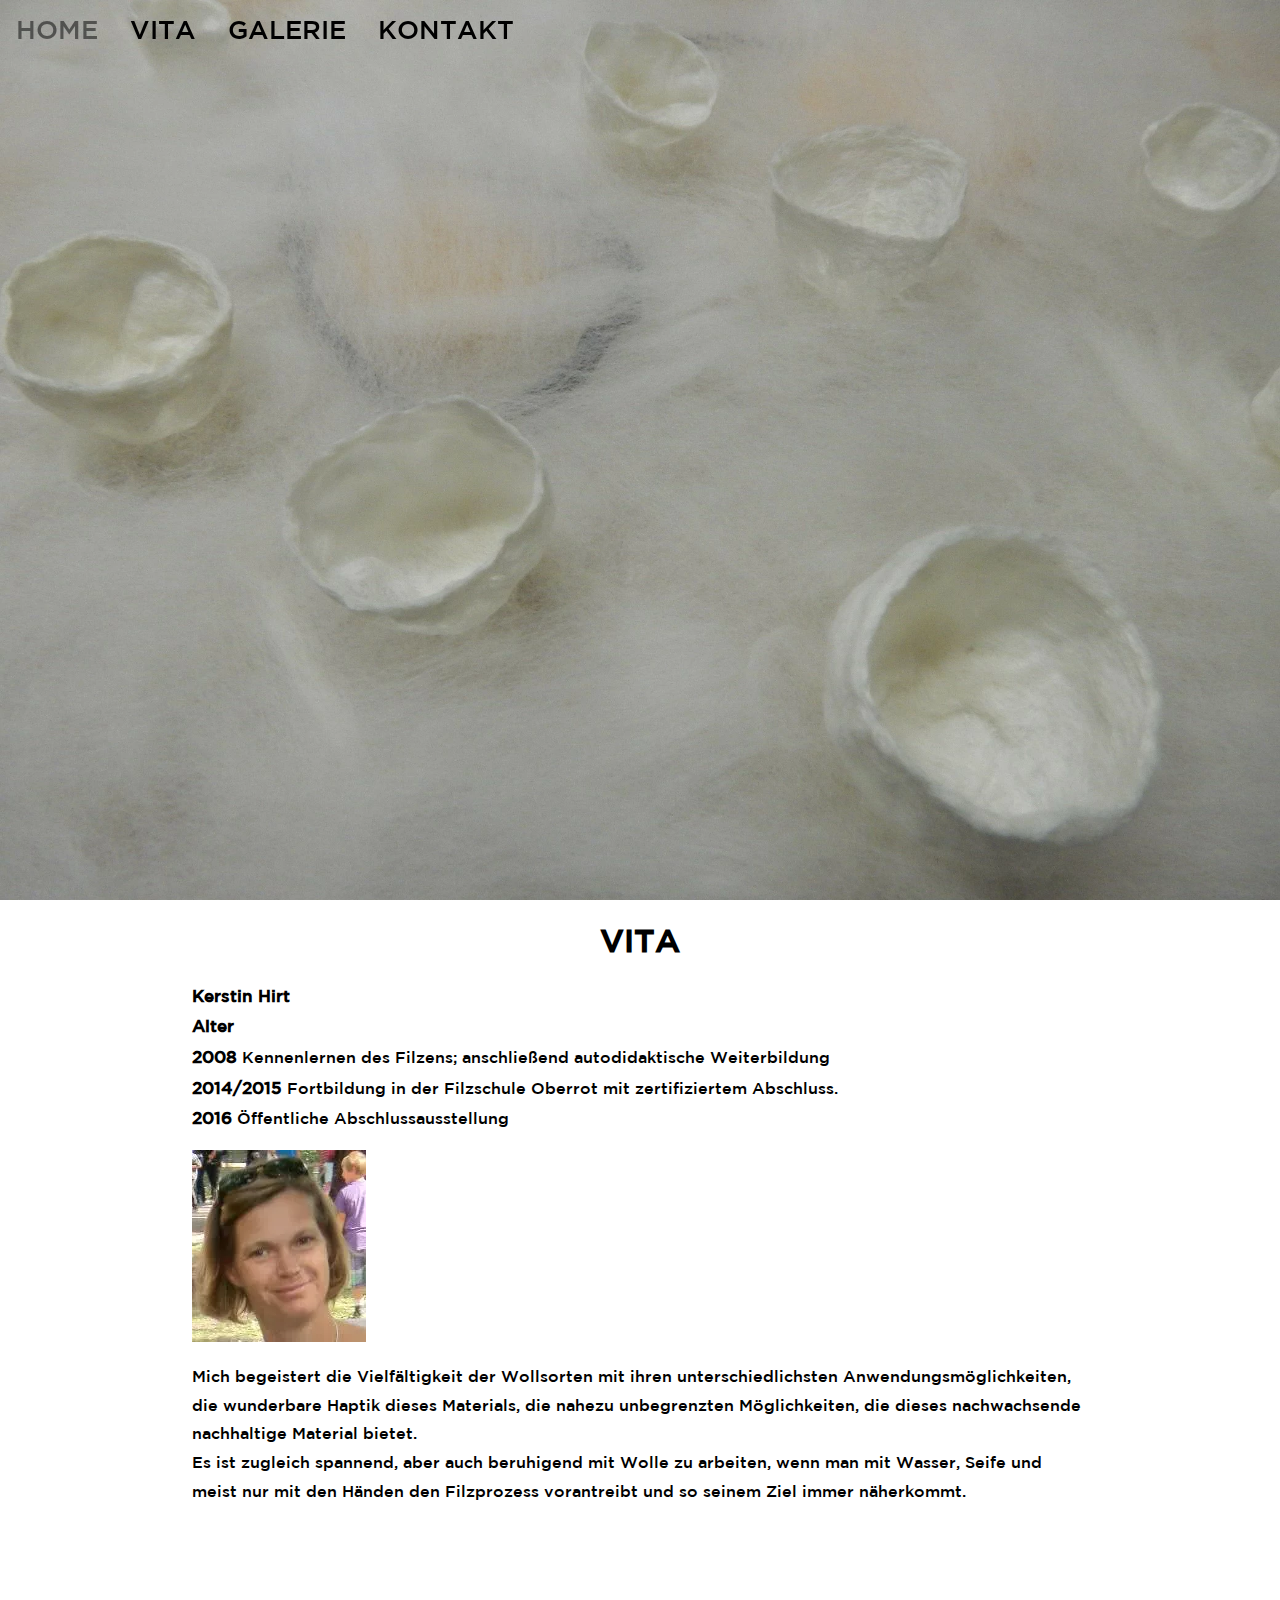
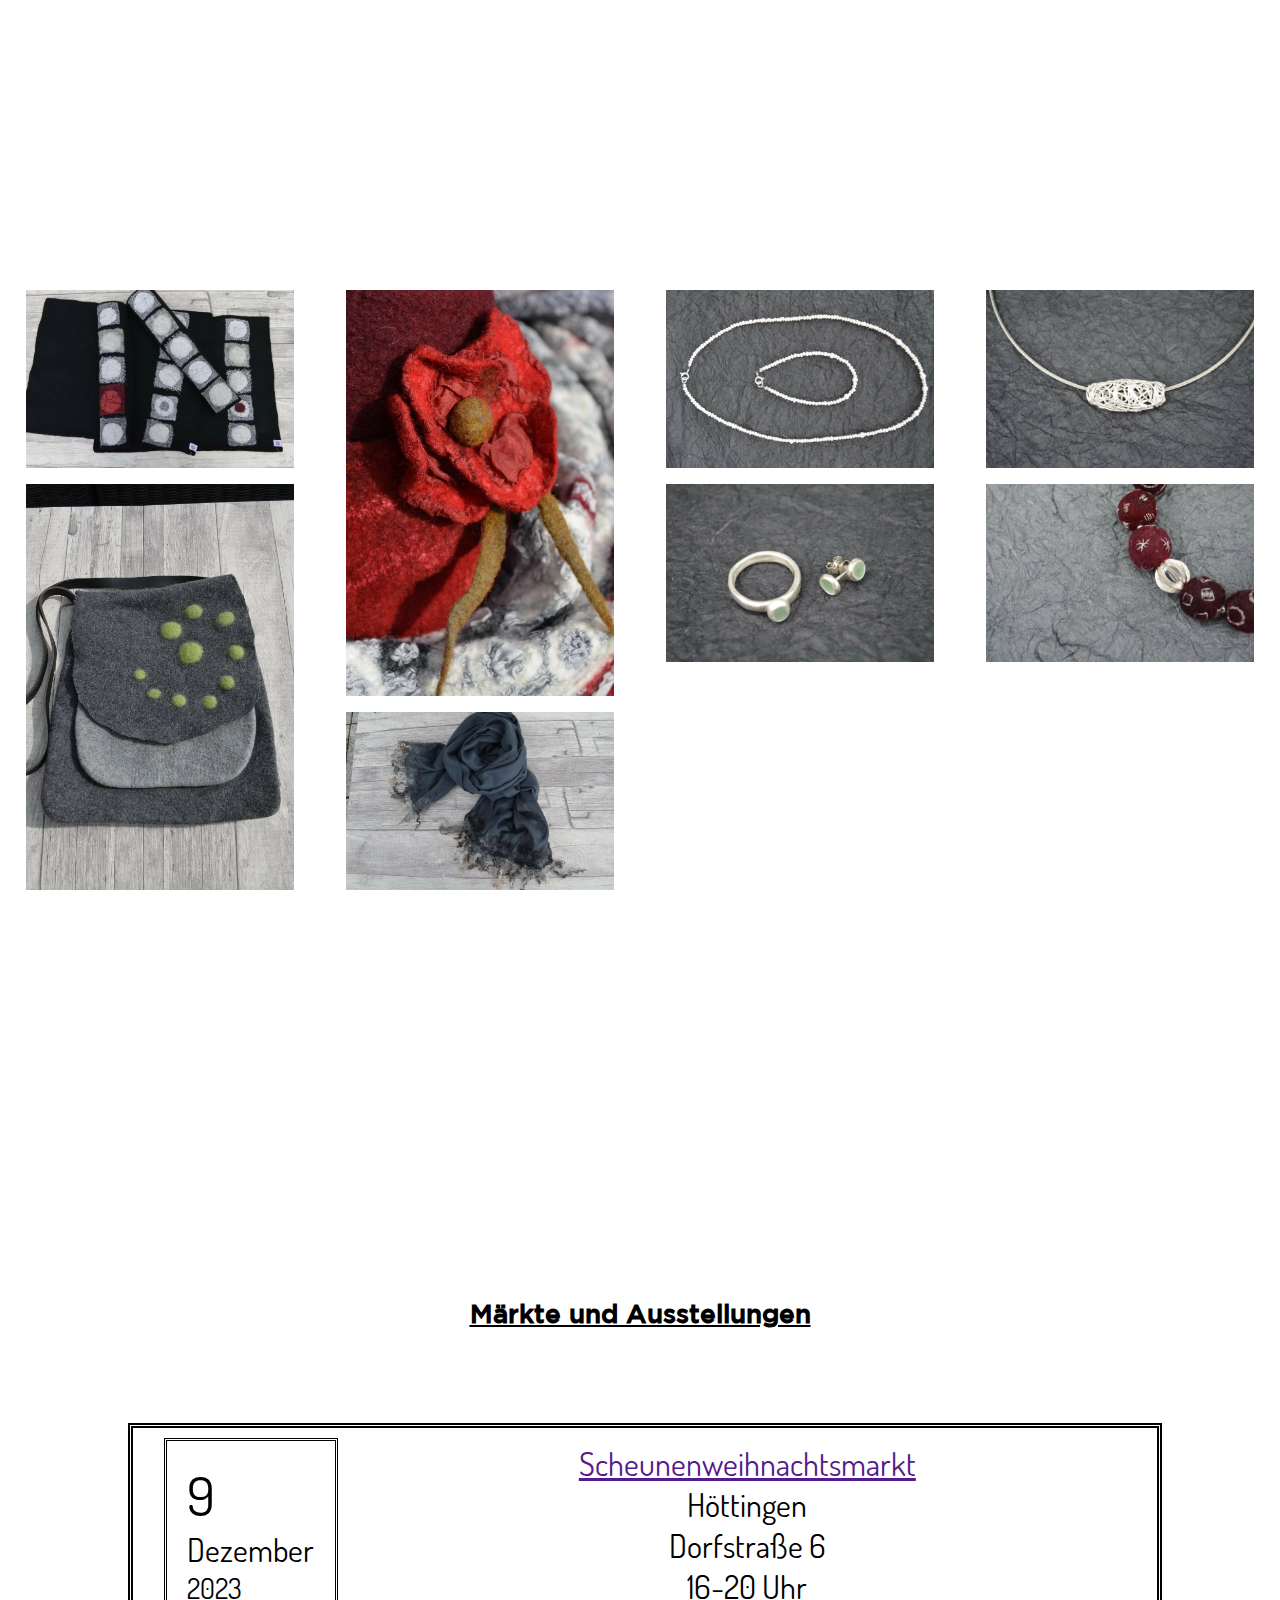
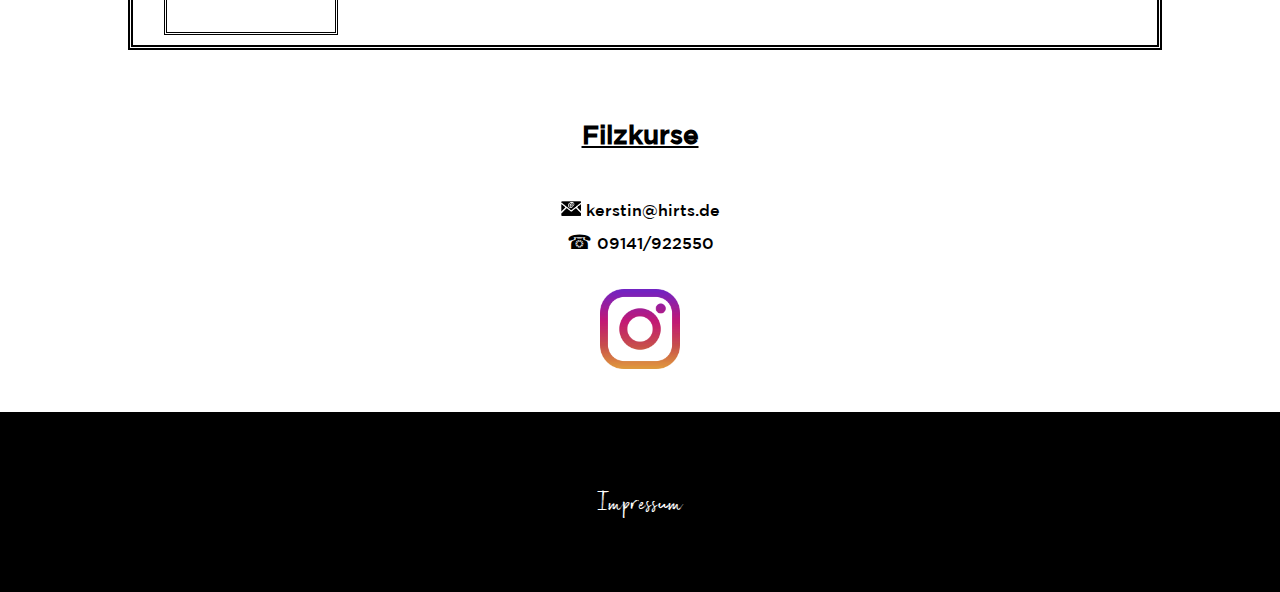
==== commit e9d5cf3b: "Höttingen Weihnachtsmarkt" ====
--- a/index.html
+++ b/index.html
@@ -136,21 +136,19 @@
     <div class="containerevents">
         <div class="containerevent">
             <div class="containerdate">
-                <div class="dateday">25</div>
-                <div class="datemonth">November</div>
-                <div class="dateyear">2023</div>
-            </div>
-            <div class="containerdate">
-                <div class="dateday">26</div>
-                <div class="datemonth">November</div>
+                <div class="dateday">9</div>
+                <div class="datemonth">Dezember</div>
                 <div class="dateyear">2023</div>
             </div>
 
             <div  class="containername">
                 <div class="nameevent">
                     <a target="_blank" href="" style="pointer-events:none">
-                        Herzner <br/> Adventsmarkt <br/> Ellingen
+                        Scheunenweihnachtsmarkt
                     </a>
+                    <br/>Höttingen
+                    <br/>Dorfstraße 6
+                    <br/>16-20 Uhr
                 </div>
             </div>
         </div>
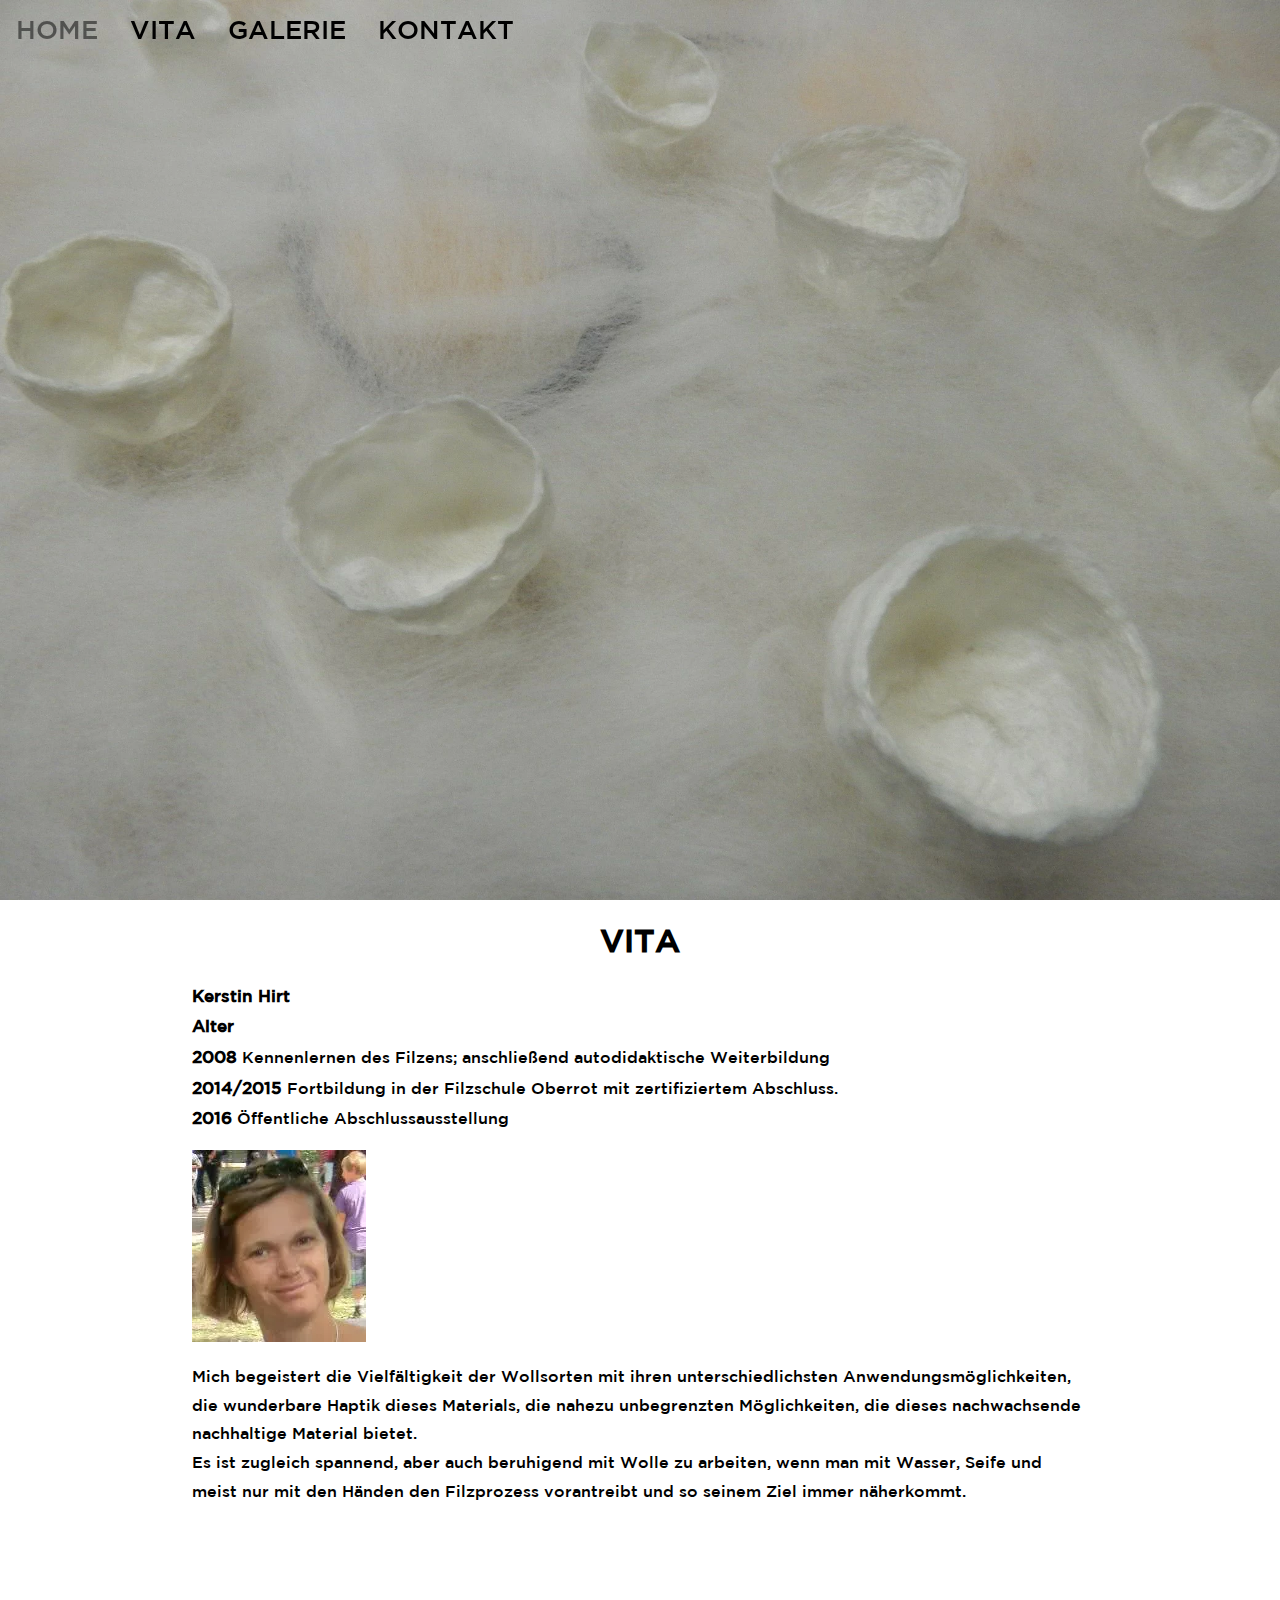
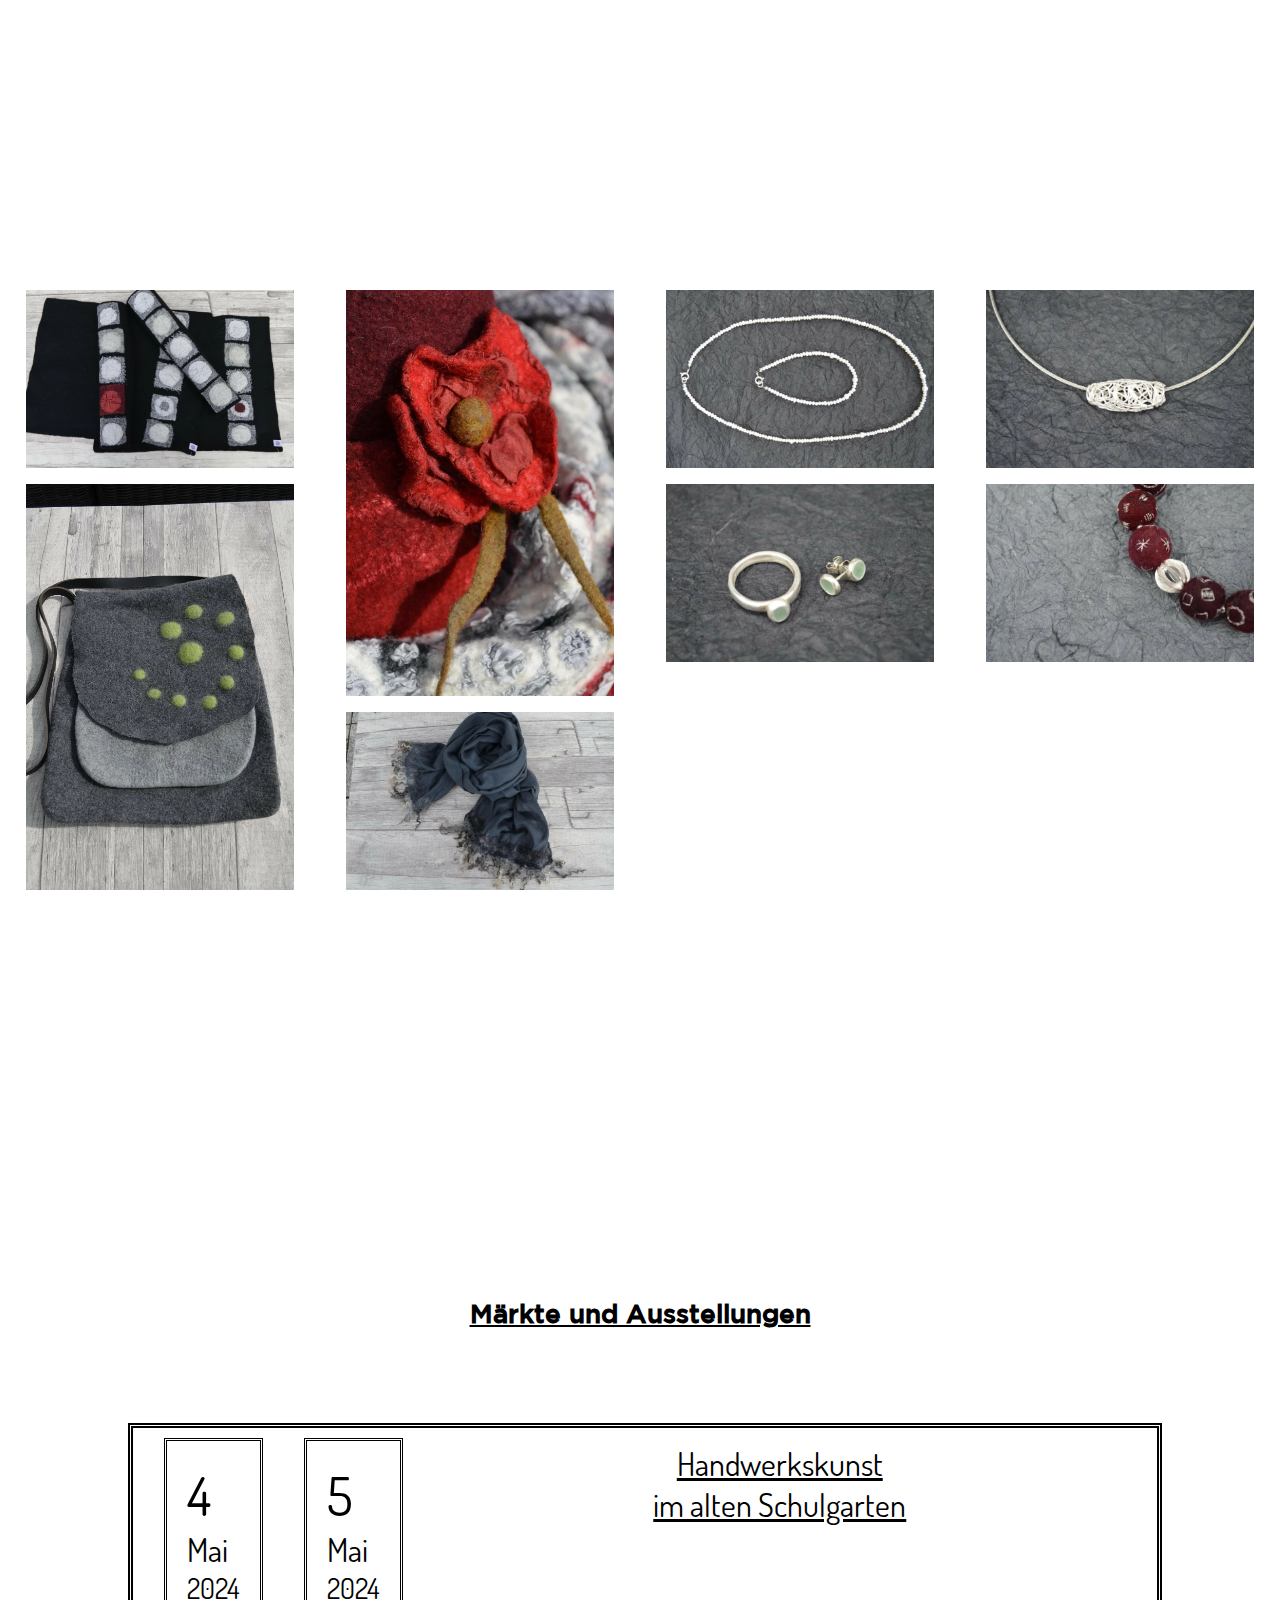
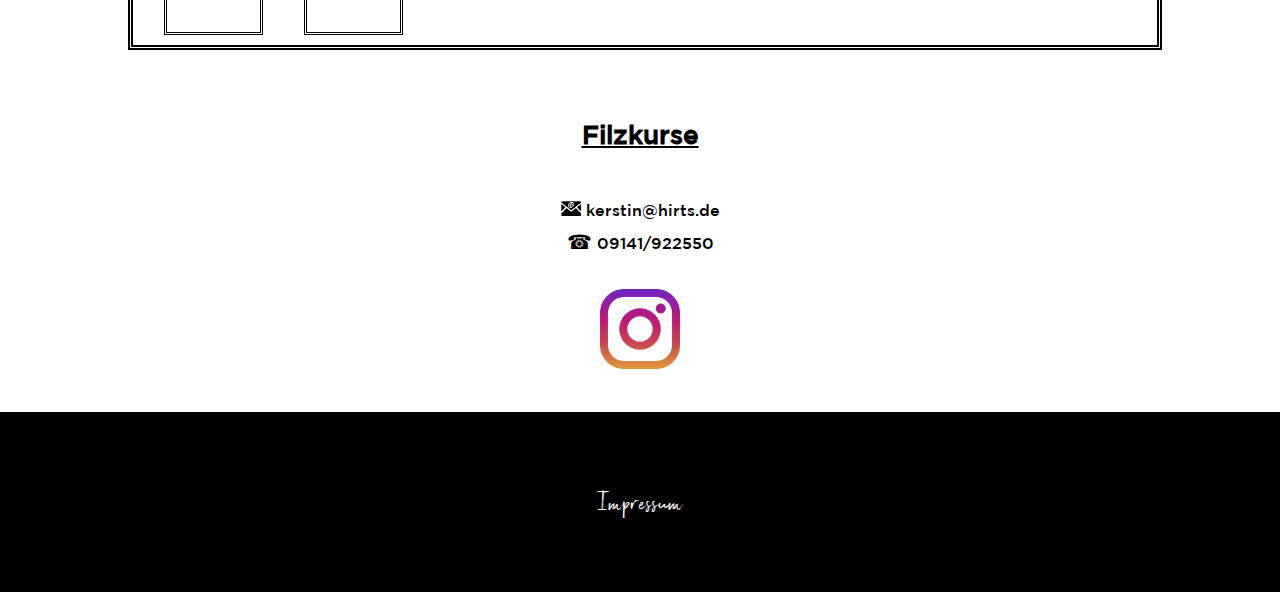
==== commit 4c7bcdcd: "Add exhibition" ====
--- a/index.html
+++ b/index.html
@@ -136,19 +136,21 @@
     <div class="containerevents">
         <div class="containerevent">
             <div class="containerdate">
-                <div class="dateday">9</div>
-                <div class="datemonth">Dezember</div>
-                <div class="dateyear">2023</div>
+                <div class="dateday">4</div>
+                <div class="datemonth">Mai</div>
+                <div class="dateyear">2024</div>
+            </div>
+            <div class="containerdate">
+                <div class="dateday">5</div>
+                <div class="datemonth">Mai</div>
+                <div class="dateyear">2024</div>
             </div>
 
             <div  class="containername">
                 <div class="nameevent">
-                    <a target="_blank" href="" style="pointer-events:none">
-                        Scheunenweihnachtsmarkt
+                    <a target="_blank" href="https://www.handwerkskunst-im-alten-schulgarten.de/galerie2ab24fcd" style="">
+                                Handwerkskunst <br/> im alten Schulgarten
                     </a>
-                    <br/>Höttingen
-                    <br/>Dorfstraße 6
-                    <br/>16-20 Uhr
                 </div>
             </div>
         </div>
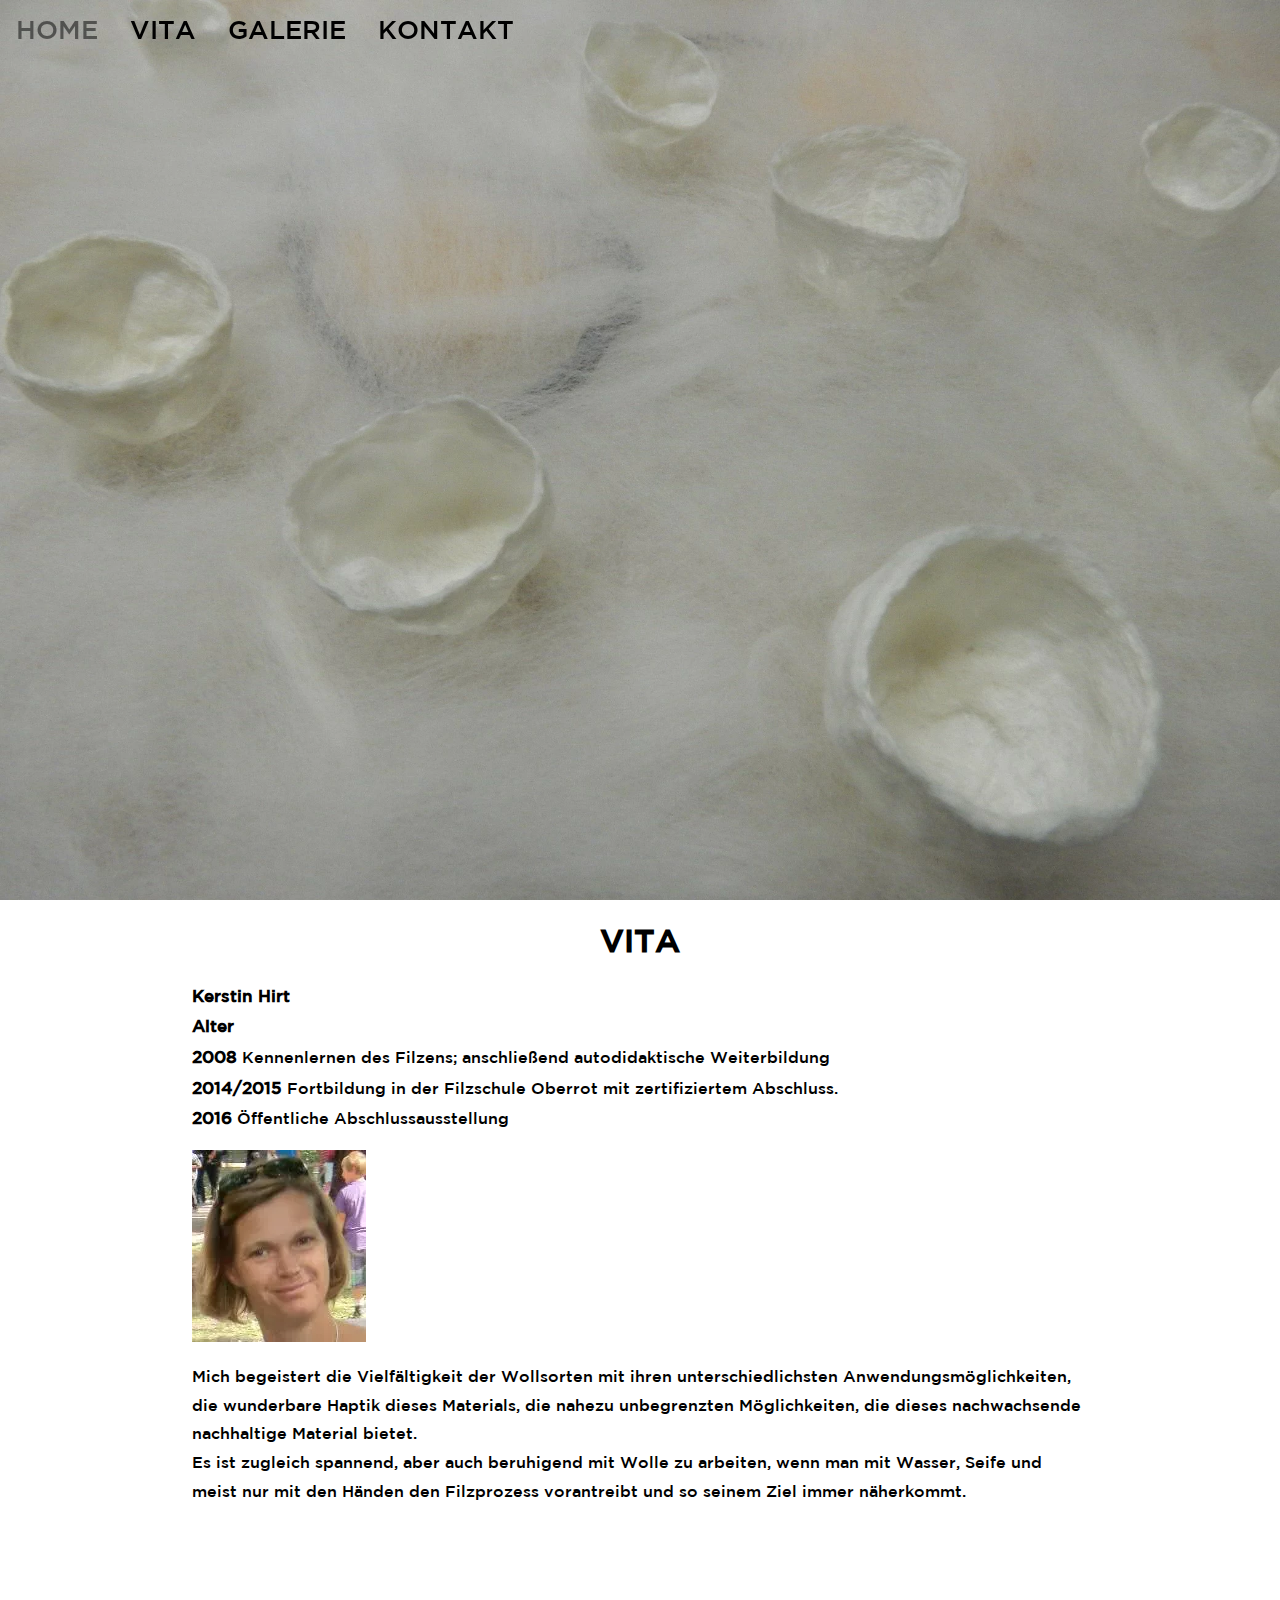
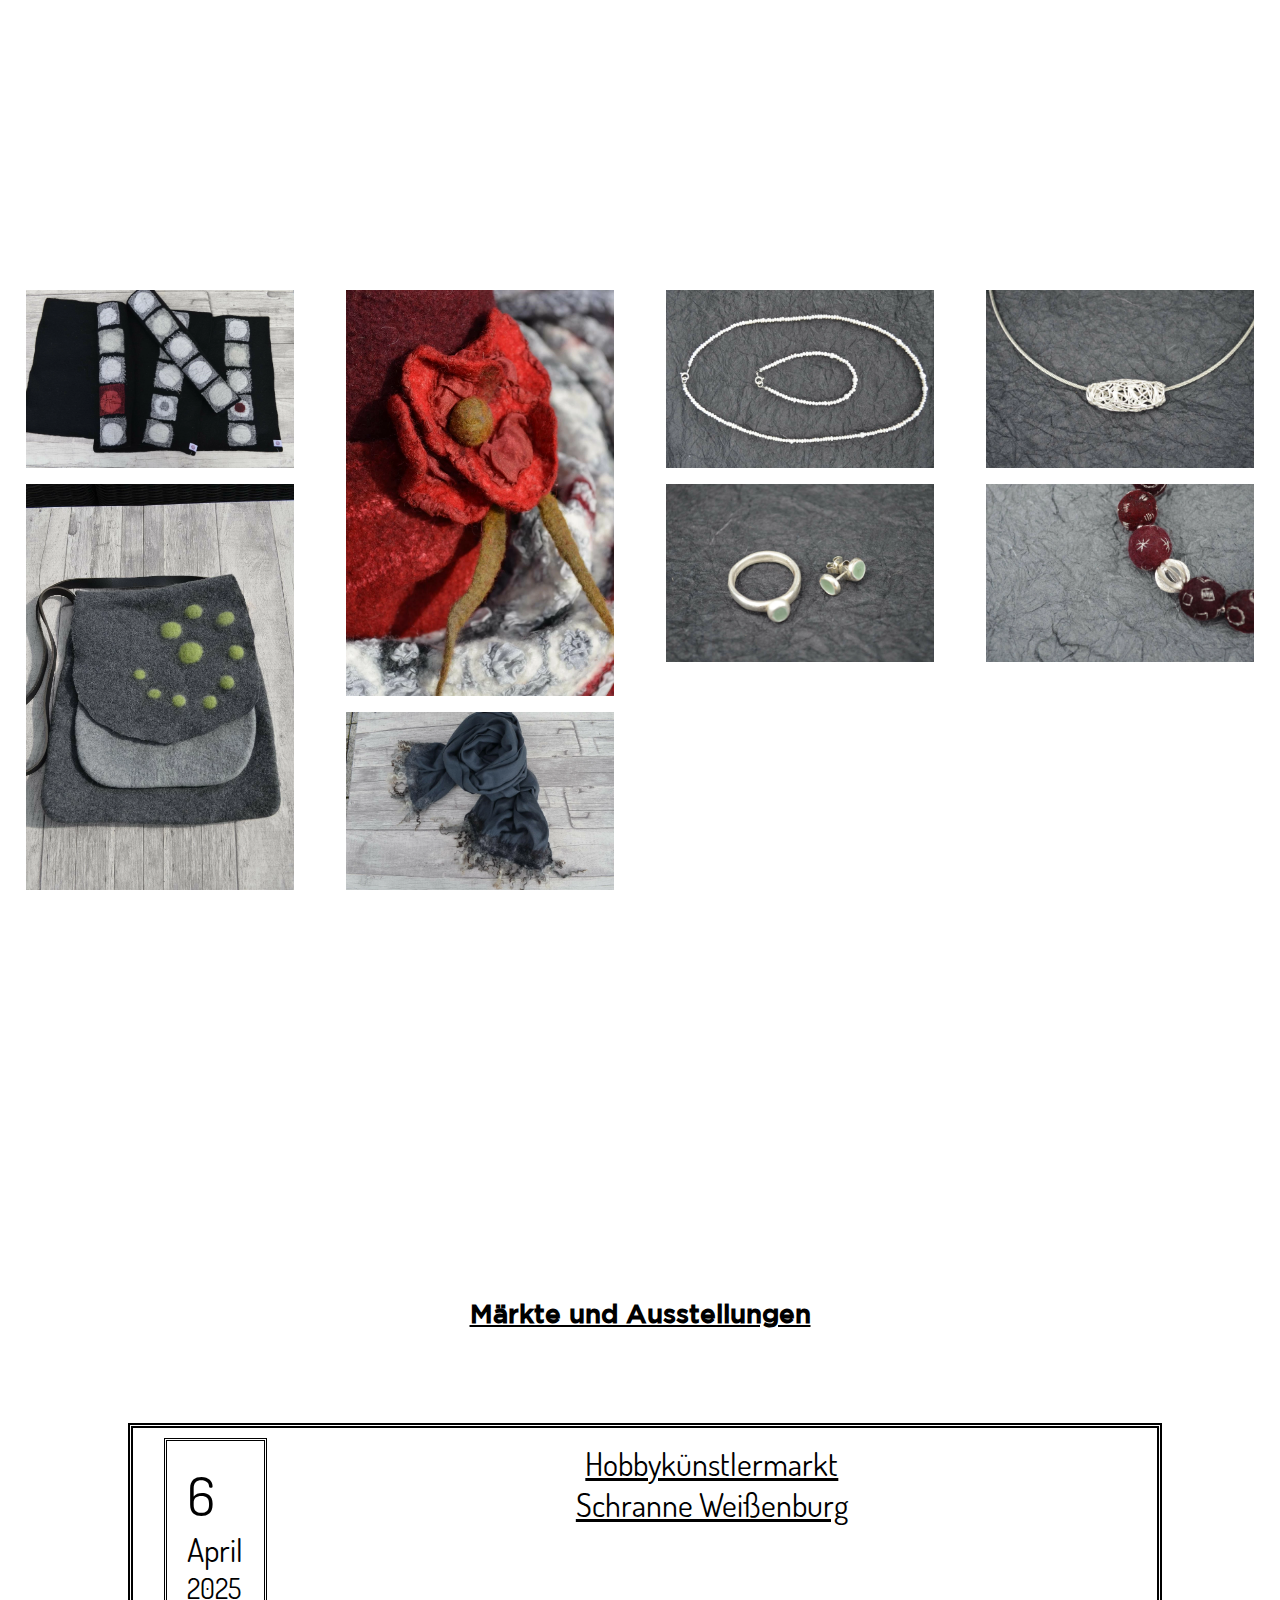
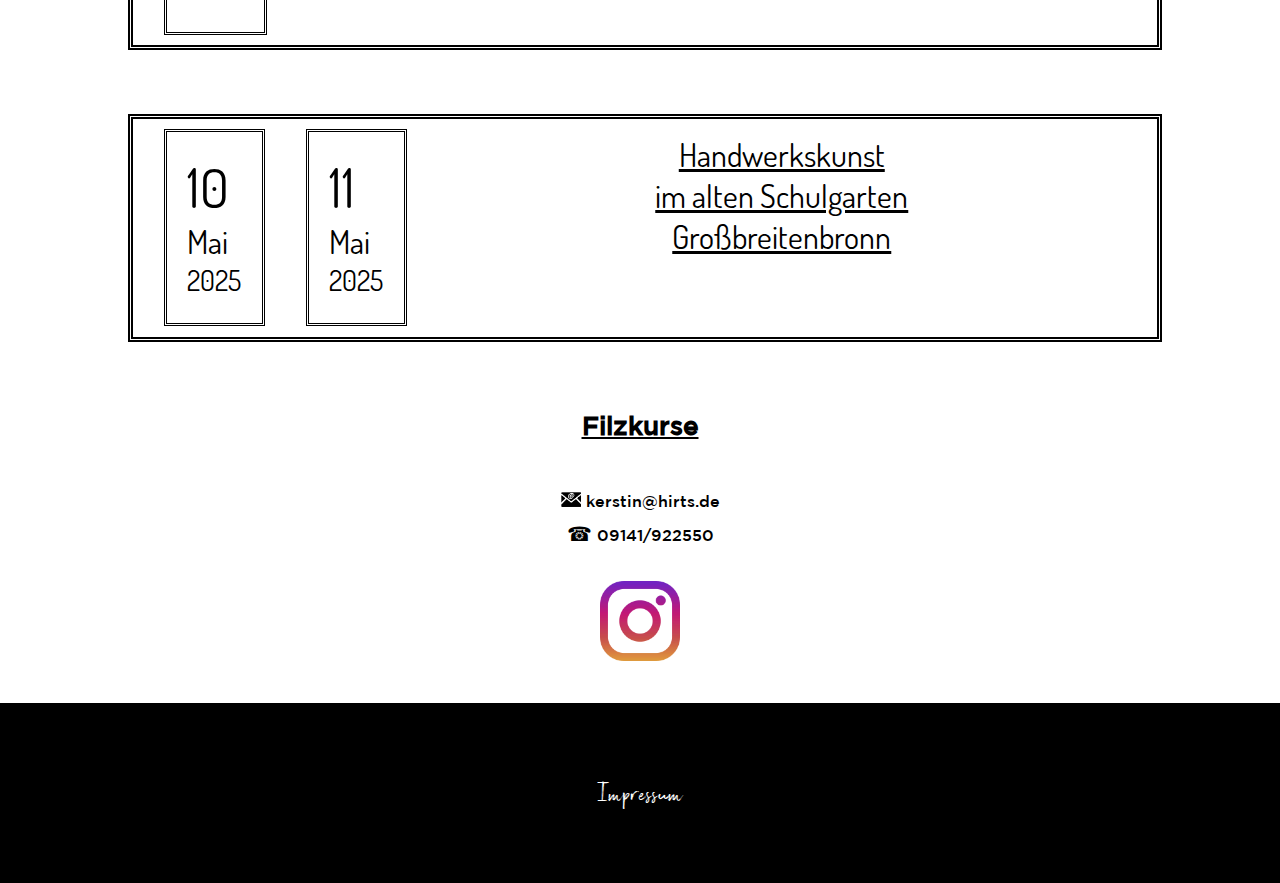
==== commit dac5947a: "Add q1/q2 2025 exhibitions" ====
--- a/index.html
+++ b/index.html
@@ -136,20 +136,34 @@
     <div class="containerevents">
         <div class="containerevent">
             <div class="containerdate">
-                <div class="dateday">4</div>
+                <div class="dateday">6</div>
+                <div class="datemonth">April</div>
+                <div class="dateyear">2025</div>
+            </div>
+            <div  class="containername">
+                <div class="nameevent">
+                    <a target="_blank" href="https://www.weissenburg.de/veranstaltungen/hobbykuenstlermarkt-544365-12476507/" style="">
+                                Hobbykünstlermarkt <br/> Schranne Weißenburg
+                    </a>
+                </div>
+            </div>
+        </div>
+        <div class="containerevent">
+            <div class="containerdate">
+                <div class="dateday">10</div>
                 <div class="datemonth">Mai</div>
-                <div class="dateyear">2024</div>
-            </div>
-            <div class="containerdate">
-                <div class="dateday">5</div>
+                <div class="dateyear">2025</div>
+            </div>
+            <div class="containerdate">
+                <div class="dateday">11</div>
                 <div class="datemonth">Mai</div>
-                <div class="dateyear">2024</div>
+                <div class="dateyear">2025</div>
             </div>
 
             <div  class="containername">
                 <div class="nameevent">
                     <a target="_blank" href="https://www.handwerkskunst-im-alten-schulgarten.de/galerie2ab24fcd" style="">
-                                Handwerkskunst <br/> im alten Schulgarten
+                            Handwerkskunst <br/> im alten Schulgarten <br/> Großbreitenbronn
                     </a>
                 </div>
             </div>
